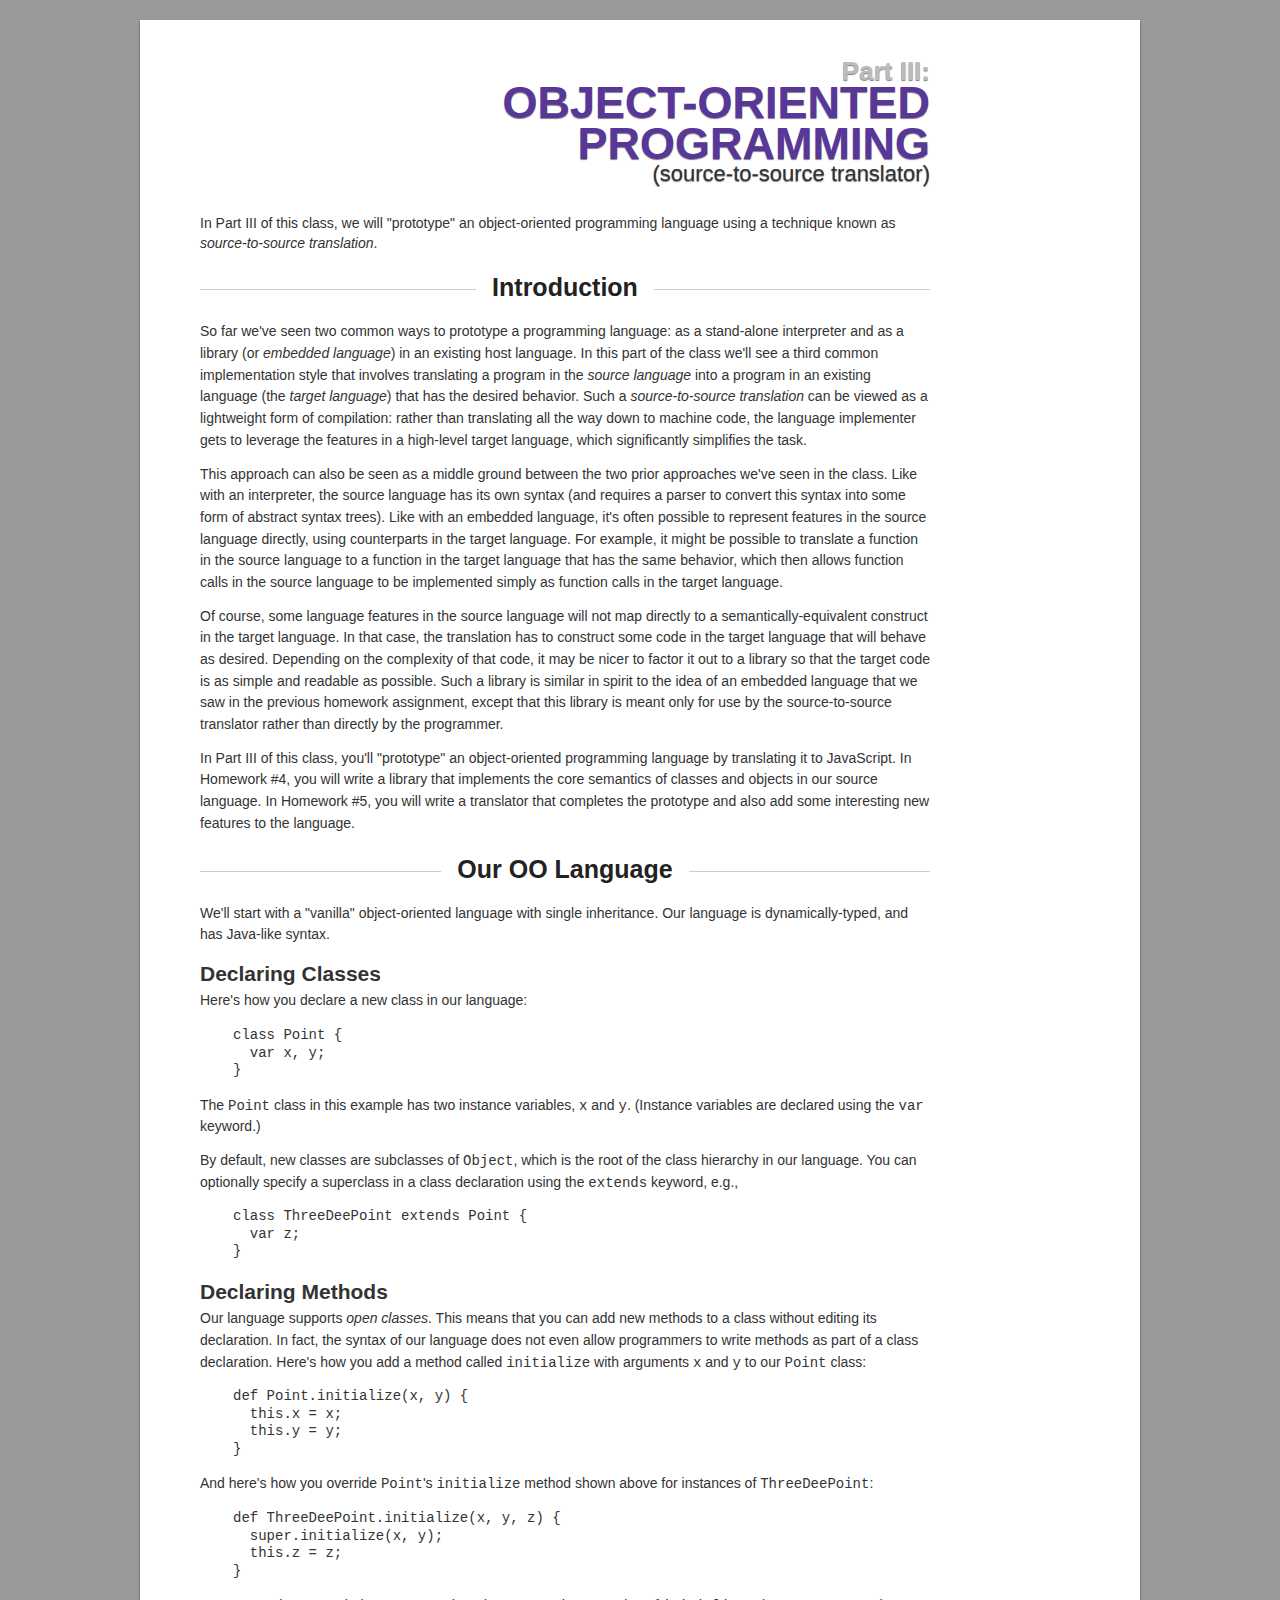
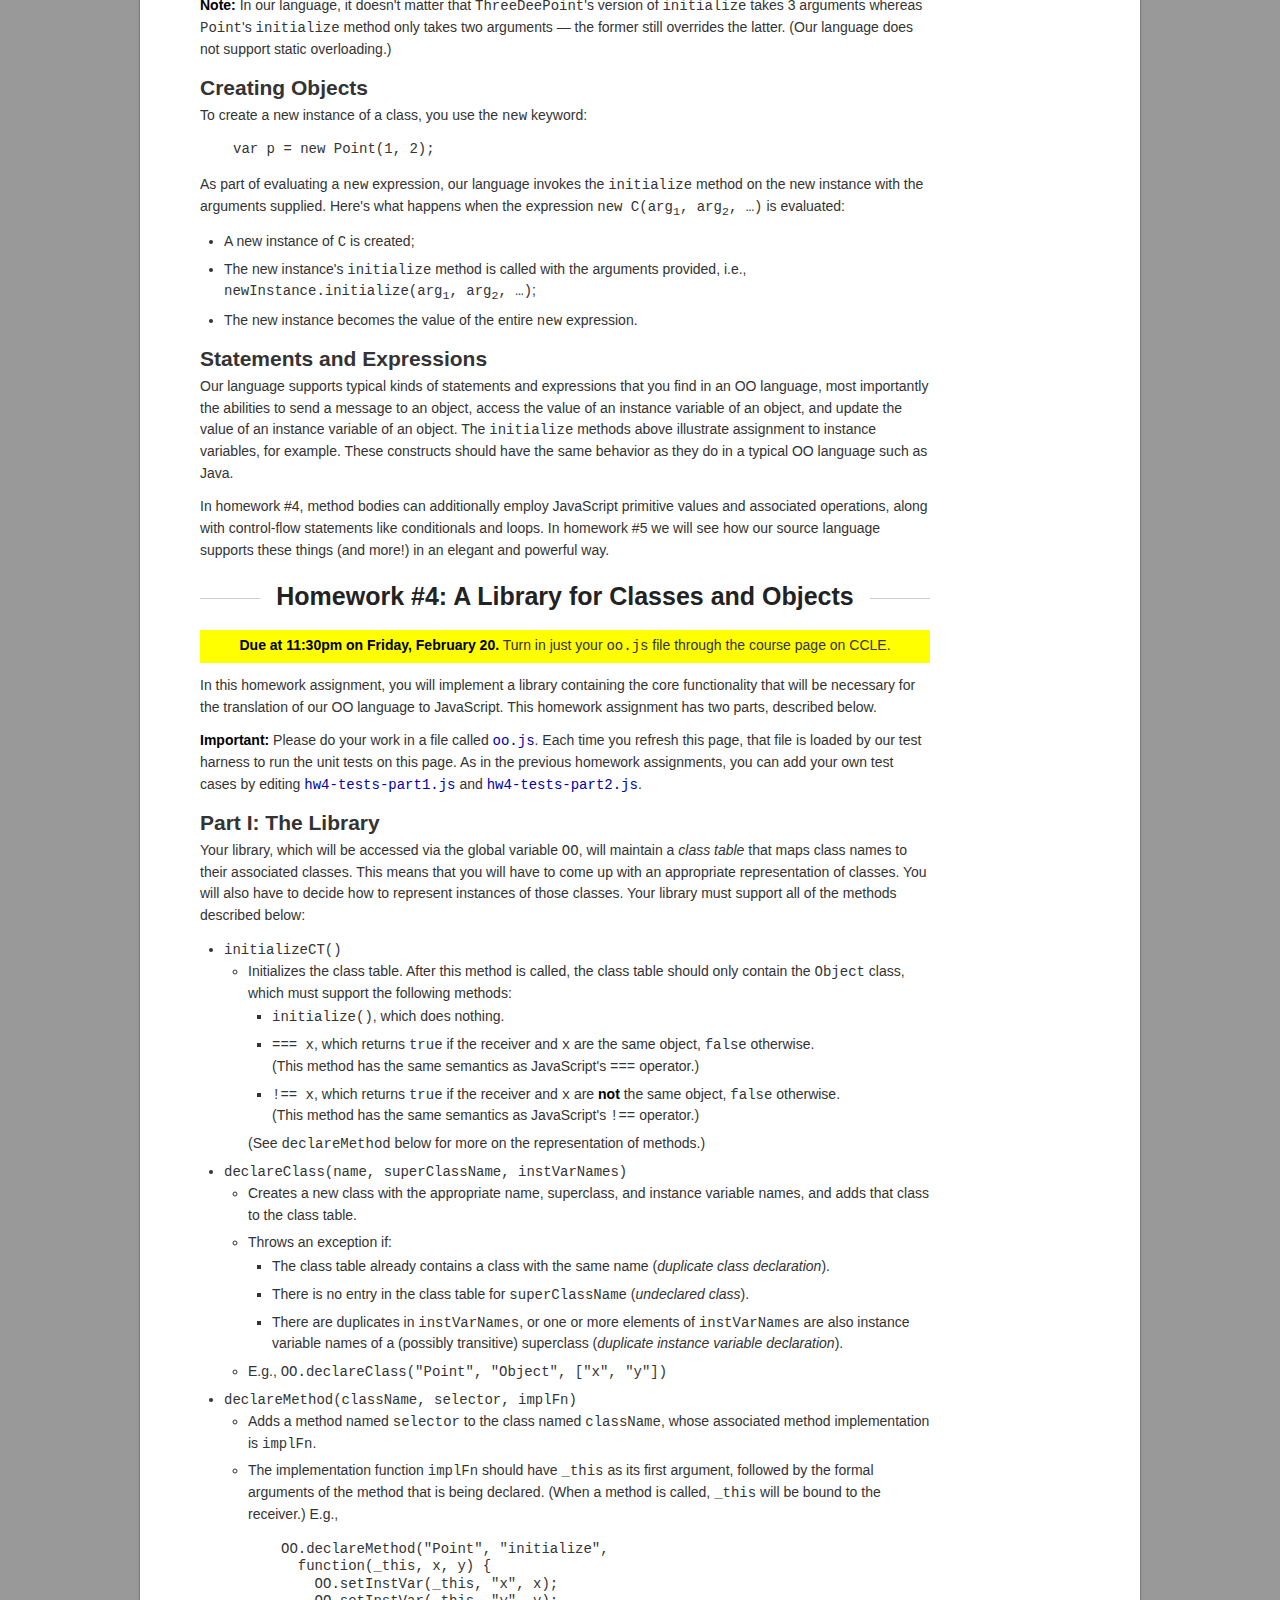
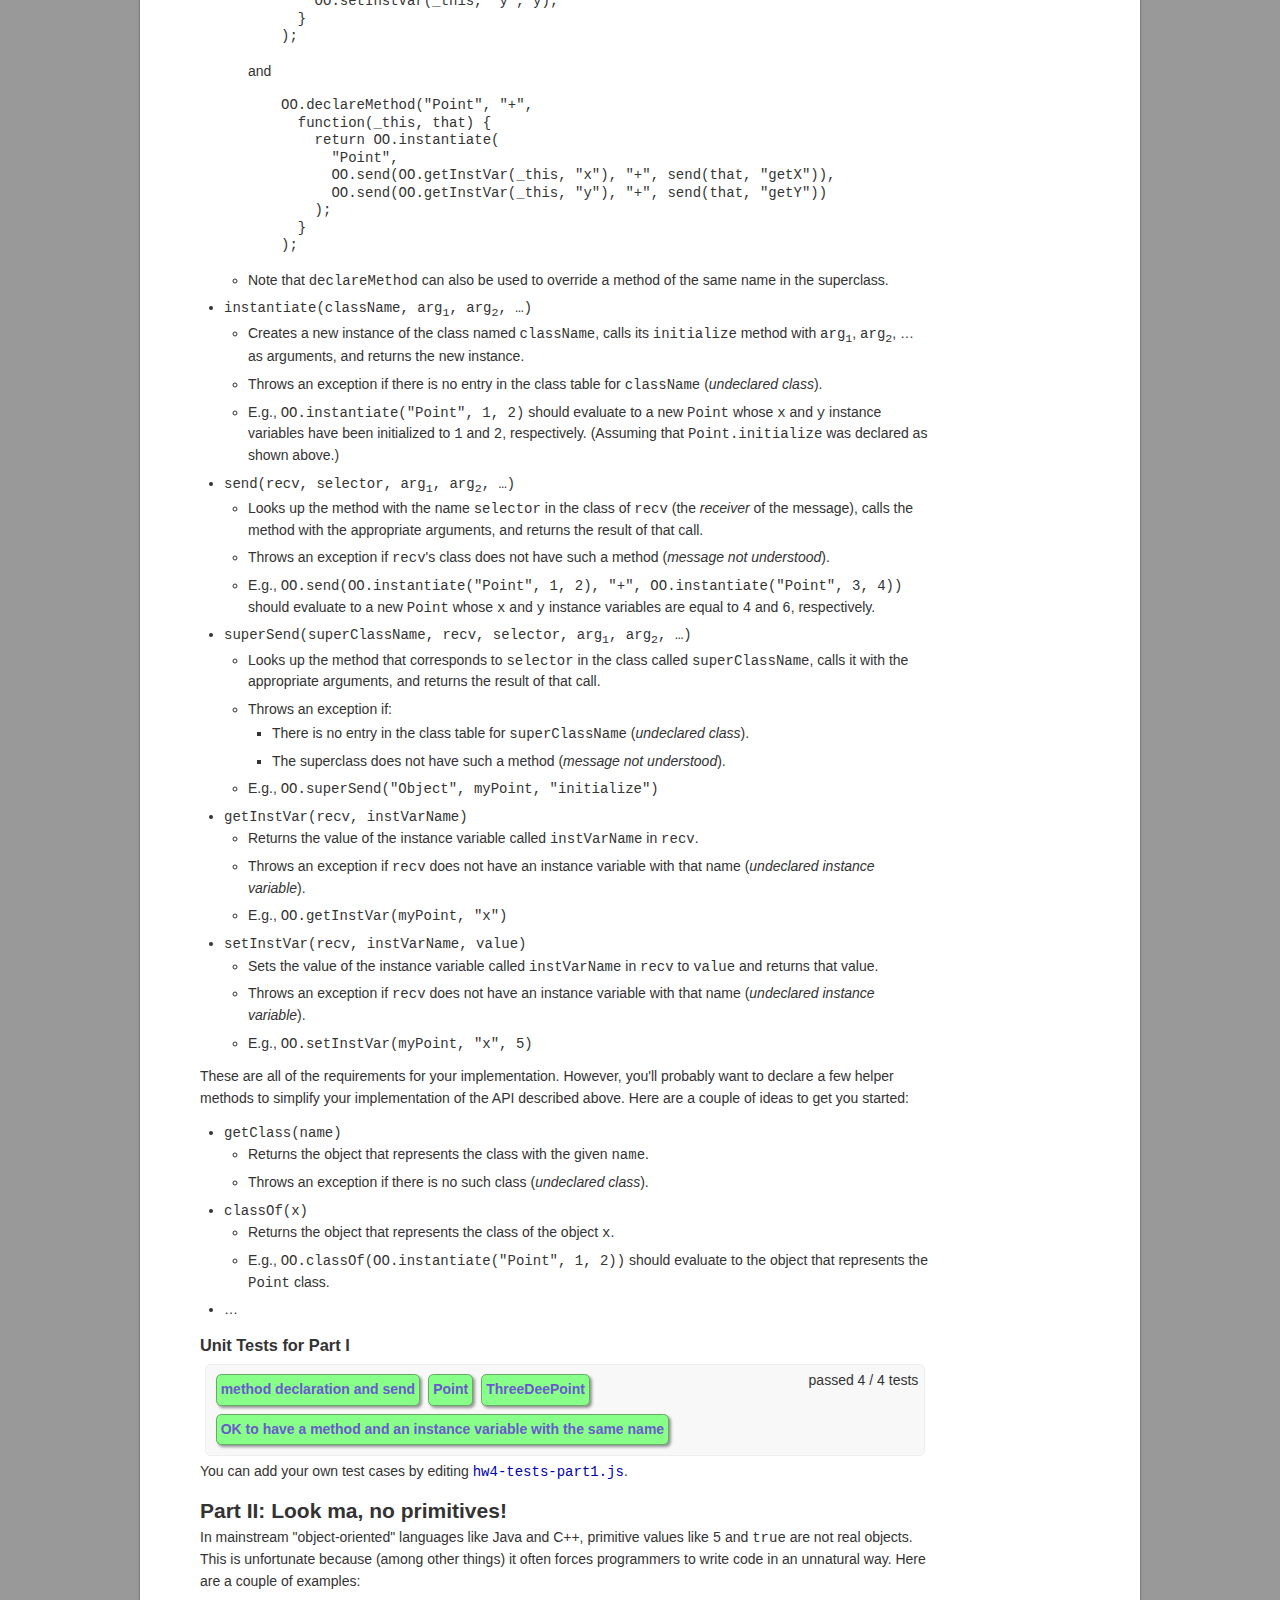
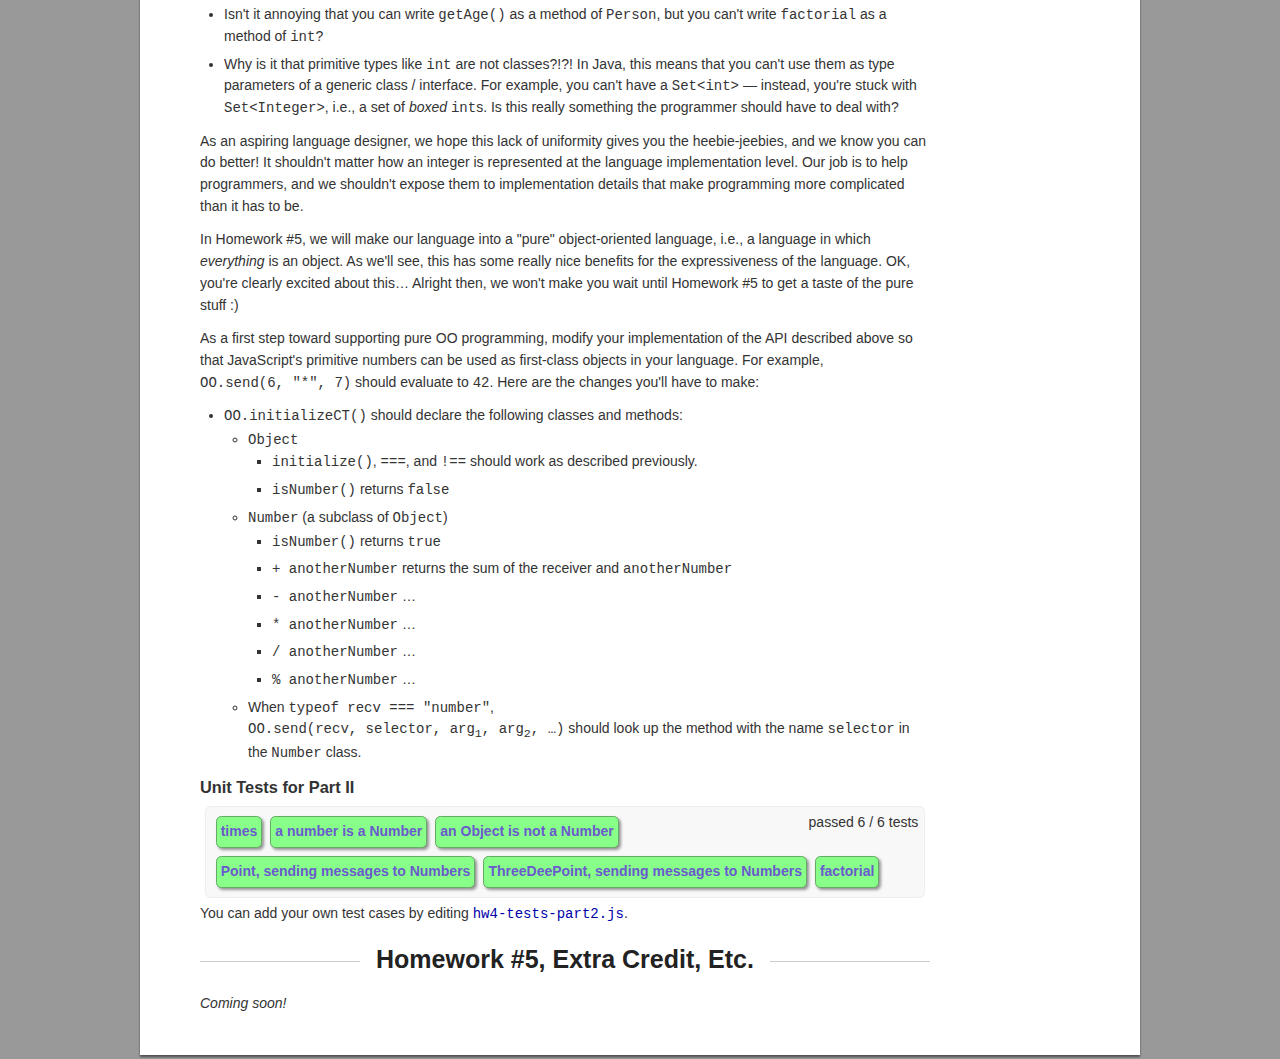
==== oo/index.html @ 53b5dbf7 "hw4" ====
<html>
  <head>
    <link rel="stylesheet" href="resources/codemirror.css"></link>
    <link rel="stylesheet" href="resources/common.css"></link>
    <link rel="stylesheet" href="resources/tests.css"></link>

    <script src="resources/helpers.js"></script>
    <script src="test-harness.js"></script>
  </head>
  <body>
    <everything>
      <header>
        <part>Part III:</part>
        <descr>Object-Oriented Programming</descr>
        <detail>(source-to-source translator)</detail>
      </header>
      <abstract>
        In Part III of this class, we will "prototype" an object-oriented programming language using
        a technique known as <i>source-to-source translation</i>.
      </abstract>
      <section>
        <sectionHeader>
          <span>Introduction</span>
        </sectionHeader>
        <p>
          So far we've seen two common ways to prototype a programming language: as a stand-alone interpreter and as a
          library (or <i>embedded language</i>) in an existing host language. In this part of the class we'll see a
          third common implementation style that involves translating a program in the <i>source language</i> into a
          program in an existing language (the <i>target language</i>) that has the desired behavior. Such a
          <i>source-to-source translation</i> can be viewed as a lightweight form of compilation: rather than
          translating all the way down to machine code, the language implementer gets to leverage the features in a
          high-level target language, which significantly simplifies the task.
        </p>
        <p>
          This approach can also be seen as a middle ground between the two prior approaches we've seen in the class.
          Like with an interpreter, the source language has its own syntax (and requires a parser to convert this
          syntax into some form of abstract syntax trees). Like with an embedded language, it's often possible to
          represent features in the source language directly, using counterparts in the target language. For example, it
          might be possible to translate a function in the source language to a function in the target language that
          has the same behavior, which then allows function calls in the source language to be implemented simply as
          function calls in the target language.
        </p>
        <p>
          Of course, some language features in the source language will not map directly to a semantically-equivalent
          construct in the target language. In that case, the translation has to construct some code in the target
          language that will behave as desired. Depending on the complexity of that code, it may be nicer to factor it
          out to a library so that the target code is as simple and readable as possible. Such a library is similar in
          spirit to the idea of an embedded language that we saw in the previous homework assignment, except that this
          library is meant only for use by the source-to-source translator rather than directly by the programmer.
        </p>
        <p>
          In Part III of this class, you'll "prototype" an object-oriented programming language by translating it to
          JavaScript. In Homework #4, you will write a library that implements the core semantics of classes and
          objects in our source language. In Homework #5, you will write a translator that completes the prototype and
          also add some interesting new features to the language.
        </p>
      </section>
      <section>
        <sectionHeader>
          <span>Our OO Language</span>
        </sectionHeader>
        <p>
          We'll start with a "vanilla" object-oriented language with single inheritance. Our language is
          dynamically-typed, and has Java-like syntax.
        </p>
        <h2>Declaring Classes</h2>
        <p>
          Here's how you declare a new class in our language:
	  <codeBlock>class Point {
  var x, y;
}</codeBlock>
          The <code>Point</code> class in this example has two instance variables, <code>x</code> and <code>y</code>.
          (Instance variables are declared using the <code>var</code> keyword.)
        </p>
        <p>
          By default, new classes are subclasses of <code>Object</code>, which is the root of the class hierarchy in
          our language. You can optionally specify a superclass in a class declaration using  the <code>extends</code>
          keyword, e.g.,<codeBlock>class ThreeDeePoint extends Point {
  var z;
}</codeBlock>
        </p>
        <h2>Declaring Methods</h2>
        <p>
          Our language supports <i>open classes</i>. This means that you can add new methods to a class without
          editing its declaration. In fact, the syntax of our language does not even allow programmers to write methods
          as part of a class declaration. Here's how you add a method called <code>initialize</code> with arguments
          <code>x</code> and <code>y</code> to our <code>Point</code> class:<codeBlock>def Point.initialize(x, y) {
  this.x = x;
  this.y = y;
}</codeBlock>
          And here's how you override <code>Point</code>'s <code>initialize</code> method shown above for instances
          of <code>ThreeDeePoint</code>:<codeBlock>def ThreeDeePoint.initialize(x, y, z) {
  super.initialize(x, y);
  this.z = z;
}
</codeBlock>
          <b>Note:</b> In our language, it doesn't matter that <code>ThreeDeePoint</code>'s version of
          <code>initialize</code> takes 3 arguments whereas <code>Point</code>'s <code>initialize</code> method only
          takes two arguments &mdash; the former still overrides the latter. (Our language does not support static
          overloading.)
        </p>
        <h2>Creating Objects</h2>
        <p>
          To create a new instance of a class, you use the <code>new</code> keyword:
          <codeBlock>var p = new Point(1, 2);</codeBlock>
          As part of evaluating a <code>new</code> expression, our language invokes the <code>initialize</code> method
          on the new instance with the arguments supplied. Here's what happens when the expression
          <code>new C(arg<sub>1</sub>, arg<sub>2</sub>, &hellip;)</code> is evaluated:
          <ul>
            <li>A new instance of <code>C</code> is created;</li>
            <li>The new instance's <code>initialize</code> method is called with the arguments provided, i.e.,
              <code>newInstance.initialize(arg<sub>1</sub>, arg<sub>2</sub>, &hellip;)</code>;</li>
            <li>The new instance becomes the value of the entire <code>new</code> expression.</li>
          </ul>
        </p>
        <h2>Statements and Expressions</h2>
        <p>
          Our language supports typical kinds of statements and expressions that you find in an OO language, most
          importantly the abilities to send a message to an object, access the value of an instance variable of an
          object, and update the value of an instance variable of an object. The <code>initialize</code> methods above
          illustrate assignment to instance variables, for example. These constructs should have the same behavior as
          they do in a typical OO language such as Java.
        </p>
        <p>
          In homework #4, method bodies can additionally employ JavaScript primitive values and associated
          operations, along with control-flow statements like conditionals and loops. In homework #5
          we will see how our source language supports these things (and more!) in an elegant and powerful way.
        </p>
      </section>
      <section>
        <sectionHeader>
          <span>Homework #4: A Library for Classes and Objects</span>
        </sectionHeader>
        <p>
          <due>
            <b>Due at 11:30pm on Friday, February 20.</b>
            Turn in just your <tt>oo.js</tt> file through the course page on CCLE.
          </due>
        </p>
        <p>
          In this homework assignment, you will implement a library containing the core functionality that will be
          necessary for the translation of our OO language to JavaScript.  This homework assignment has two parts,
          described below.
        </p>
        <p>
          <b>Important:</b> Please do your work in a file called <a href="oo.js"><code>oo.js</code></a>. Each time you
          refresh this page, that file is loaded by our test harness to run the unit tests on this page. As in the
          previous homework assignments, you can add your own test cases by editing
          <a href="hw4-tests-part1.js"><code>hw4-tests-part1.js</code></a> and
          <a href="hw4-tests-part2.js"><code>hw4-tests-part2.js</code></a>.
        </p>
        <h2>Part I: The Library</h2>
        <p>
          Your library, which will be accessed via the global variable <code>OO</code>, will maintain a
          <i>class table</i> that maps class names to their associated classes. This means that you will have to come
          up with an appropriate representation of classes. You will also have to decide how to represent
          instances of those classes. Your library must support all of the methods described below:
          <ul>
            <li>
              <code>initializeCT()</code>
              <ul>
                <li>Initializes the class table. After this method is called, the class table should only contain the
                  <code>Object</code> class, which must support the following methods:
                  <ul>
                    <li><code>initialize()</code>, which does nothing.
                    <li><code>=== x</code>, which returns <code>true</code> if the receiver and <code>x</code> are
                      the same object, <code>false</code> otherwise.<br>
                      (This method has the same semantics as JavaScript's <code>===</code> operator.)</li>
                    <li><code>!== x</code>, which returns <code>true</code> if the receiver and <code>x</code> are
                      <b>not</b> the same object, <code>false</code> otherwise.<br>
                      (This method has the same semantics as JavaScript's <code>!==</code> operator.)</li>
                  </ul>
                  (See <code>declareMethod</code> below for more on the representation of methods.)</li>
              </ul>
            </li>
            <li>
              <code>declareClass(name, superClassName, instVarNames)</code>
              <ul>
                <li>Creates a new class with the appropriate name, superclass, and instance variable names, and adds
                  that class to the class table.
                <li>Throws an exception if:
                  <ul>
                    <li>The class table already contains a class with the same name
                      (<i>duplicate class declaration</i>).</li>
                    <li>There is no entry in the class table for <code>superClassName</code>
                      (<i>undeclared class</i>).</li>
                    <li>There are duplicates in <code>instVarNames</code>, or one or more elements of
                      <code>instVarNames</code> are also instance variable names of a (possibly transitive) superclass
                      (<i>duplicate instance variable declaration</i>).</li>
                  </ul>
                </li>
                <li>E.g., <code>OO.declareClass("Point", "Object", ["x", "y"])</code></li>
              </ul>
            </li>
            <li>
              <code>declareMethod(className, selector, implFn)</code>
              <ul>
                <li>Adds a method named <code>selector</code> to the class named <code>className</code>, whose
                  associated method implementation is <code>implFn</code>.</li>
                <li>The implementation function <code>implFn</code> should have <code>_this</code> as its first
                  argument, followed by the formal arguments of the method that is being declared. (When a method
                  is called, <code>_this</code> will be bound to the receiver.) E.g.,
                  <codeBlock>OO.declareMethod("Point", "initialize",
  function(_this, x, y) {
    OO.setInstVar(_this, "x", x);
    OO.setInstVar(_this, "y", y);
  }
);</codeBlock>
and <codeBlock>OO.declareMethod("Point", "+",
  function(_this, that) {
    return OO.instantiate(
      "Point",
      OO.send(OO.getInstVar(_this, "x"), "+", send(that, "getX")),
      OO.send(OO.getInstVar(_this, "y"), "+", send(that, "getY"))
    );
  }
);</codeBlock></li>
                <li>Note that <code>declareMethod</code> can also be used to override a method of the same
                  name in the superclass.</li>
              </ul>
            </li>
            <li>
              <code>instantiate(className, arg<sub>1</sub>, arg<sub>2</sub>, &hellip;)</code>
              <ul>
                <li>Creates a new instance of the class named <code>className</code>, calls its <code>initialize</code>
                   method with <code>arg<sub>1</sub></code>, <code>arg<sub>2</sub></code>, &hellip; as arguments, and
                   returns the new instance.</li>
                <li>Throws an exception if there is no entry in the class table for <code>className</code>
                  (<i>undeclared class</i>).</li>
                <li>E.g., <code>OO.instantiate("Point", 1, 2)</code> should evaluate to a new <code>Point</code> whose
                  <code>x</code> and <code>y</code> instance variables have been initialized to <code>1</code> and
                  <code>2</code>, respectively. (Assuming that <code>Point.initialize</code> was declared as shown
                  above.)</li>
              </ul>
            </li>
            <li>
              <code>send(recv, selector, arg<sub>1</sub>, arg<sub>2</sub>, &hellip;)</code>
              <ul>
                <li>Looks up the method with the name <code>selector</code> in the class of <code>recv</code> (the
                  <i>receiver</i> of the message), calls the method with the appropriate arguments, and returns the
                  result of that call.</li>
                <li>Throws an exception if <code>recv</code>'s class does not have such a method
                  (<i>message not understood</i>).</li>
                <li>E.g., <code>OO.send(OO.instantiate("Point", 1, 2), "+", OO.instantiate("Point", 3, 4))</code> should
                  evaluate to a new <code>Point</code> whose <code>x</code> and <code>y</code> instance variables are
                  equal to <code>4</code> and <code>6</code>, respectively.</li>
              </ul>
            </li>
            <li>
              <code>superSend(superClassName, recv, selector, arg<sub>1</sub>, arg<sub>2</sub>, &hellip;)</code>
              <ul>
                <li>Looks up the method that corresponds to <code>selector</code> in the class called
                  <code>superClassName</code>, calls it with the appropriate arguments, and returns the result of that
                  call.</li>
                <li>Throws an exception if:
                  <ul>
                    <li>There is no entry in the class table for <code>superClassName</code>
                      (<i>undeclared class</i>).</li>
                    <li>The superclass does not have such a method (<i>message not understood</i>).</li>
                  </ul></li>
                <li>E.g., <code>OO.superSend("Object", myPoint, "initialize")</code></li>
              </ul>
            </li>
            <li>
              <code>getInstVar(recv, instVarName)</code>
              <ul>
                <li>Returns the value of the instance variable called <code>instVarName</code> in
                  <code>recv</code>.</li>
                <li>Throws an exception if <code>recv</code> does not have an instance variable with that name
                  (<i>undeclared instance variable</i>).</li>
                <li>E.g., <code>OO.getInstVar(myPoint, "x")</code>
              </ul>
            </li>
            <li>
              <code>setInstVar(recv, instVarName, value)</code>
              <ul>
                <li>Sets the value of the instance variable called <code>instVarName</code> in <code>recv</code> to
                  <code>value</code> and returns that value.</li>
                <li>Throws an exception if <code>recv</code> does not have an instance variable with that name
                  (<i>undeclared instance variable</i>).</li>
                <li>E.g., <code>OO.setInstVar(myPoint, "x", 5)</code></li>
              </ul>
            </li>
          </ul>
        </p>
        <p>
          These are all of the requirements for your implementation. However, you'll probably want to declare a few
          helper methods to simplify your implementation of the API described above. Here are a couple of ideas to get
          you started:
          <ul>
            <li>
              <code>getClass(name)</code>
              <ul>
                <li>Returns the object that represents the class with the given <code>name</code>.</li>
                <li>Throws an exception if there is no such class (<i>undeclared class</i>).</li>
              </ul>
            </li>
            <li>
              <code>classOf(x)</code>
              <ul>
                <li>Returns the object that represents the class of the object <code>x</code>.</li>
                <li>E.g., <code>OO.classOf(OO.instantiate("Point", 1, 2))</code> should evaluate to the object that
                  represents the <code>Point</code> class.</li>
              </ul>
            </li>
            <li>&hellip;</li>
          </ul>
        </p>
        <h3>Unit Tests for Part I</h3>
        <script src="oo.js"></script>
        <script src="hw4-tests-part1.js"></script>
        <p>
          You can add your own test cases by editing <a href="hw4-tests-part1.js"><code>hw4-tests-part1.js</code></a>.
        </p>
        <h2>Part II: Look ma, no primitives!</h2>
        <p>
          In mainstream "object-oriented" languages like Java and C++, primitive values like <code>5</code> and
          <code>true</code> are not real objects. This is unfortunate because (among other things) it often forces
          programmers to write code in an unnatural way. Here are a couple of examples:
          <ul>
            <li>Isn't it annoying that you can write <code>getAge()</code> as a method of <code>Person</code>, but you
              can't write <code>factorial</code> as a method of <code>int</code>?</li>
            <li>Why is it that primitive types like <code>int</code> are not classes?!?! In Java,
              this means that you can't use them as type parameters of a generic class / interface. For example, you
              can't have a <code>Set&lt;int&gt;</code> &mdash; instead, you're stuck with
              <code>Set&lt;Integer&gt;</code>, i.e., a set of <i>boxed</i> <code>int</code>s. Is this really something
              the programmer should have to deal with?</li>
          </ul>
        </p>
        <p>
          As an aspiring language designer, we hope this lack of uniformity gives you the heebie-jeebies, and we know
          you can do better! It shouldn't matter how an integer is represented at the language implementation level.
          Our job is to help programmers, and we shouldn't expose them to implementation details that make programming
          more complicated than it has to be.
        </p>
        <p>
          In Homework #5, we will make our language into a "pure" object-oriented language, i.e., a language in which
          <i>everything</i> is an object. As we'll see, this has some really nice benefits for the expressiveness of
          the language. OK, you're clearly excited about this&hellip; Alright then, we won't make you wait until
          Homework #5 to get a taste of the pure stuff :)
        </p>
        <p>
          As a first step toward supporting pure OO programming, modify your implementation of the API described above
          so that JavaScript's primitive numbers can be used as first-class objects in your language. For example,
          <code>OO.send(6, "*", 7)</code> should evaluate to <code>42</code>. Here are the changes you'll have to make:
          <ul>
            <li>
              <code>OO.initializeCT()</code> should declare the following classes and methods:
              <ul>
              <li>
                <code>Object</code>
                <ul>
                  <li><code>initialize()</code>, <code>===</code>, and <code>!==</code> should work as described
                    previously.</li>
                  <li><code>isNumber()</code> returns <code>false</code></li>
                </ul>
              </li>
              <li>
                <code>Number</code> (a subclass of <code>Object</code>)
                <ul>
                  <li><code>isNumber()</code> returns <code>true</code></li>
                  <li><code>+ anotherNumber</code> returns the sum of the receiver and <code>anotherNumber</code>
                  <li><code>- anotherNumber</code> &hellip;
                  <li><code>* anotherNumber</code> &hellip;
                  <li><code>/ anotherNumber</code> &hellip;
                  <li><code>% anotherNumber</code> &hellip;
                </ul>
              </li>
              <li>
                When <code>typeof recv === "number"</code>,<br>
                <code>OO.send(recv, selector, arg<sub>1</sub>, arg<sub>2</sub>, &hellip;)</code> should look up the
                method with the name <code>selector</code> in the <code>Number</code> class.
              </li>
            </ul>
          </ul>
        </p>
        <h3>Unit Tests for Part II</h3>
        <script src="hw4-tests-part2.js"></script>
        <p>
          You can add your own test cases by editing <a href="hw4-tests-part2.js"><code>hw4-tests-part2.js</code></a>.
        </p>
      </section>
      <section>
        <sectionHeader>
          <span>Homework #5, Extra Credit, Etc.</span>
        </sectionHeader>
        <p>
          <i>Coming soon!</i>
        </p>
      </section>
    </everything>
  </body>
</html>
---- oo/resources/codemirror.css ----
/* BASICS */

.CodeMirror {
  /* Set height, width, borders, and global font properties here */
  font-family: monospace;
  height: 300px;
}
.CodeMirror-scroll {
  /* Set scrolling behaviour here */
  overflow: auto;
}

/* PADDING */

.CodeMirror-lines {
  padding: 4px 0; /* Vertical padding around content */
}
.CodeMirror pre {
  padding: 0 4px; /* Horizontal padding of content */
}

.CodeMirror-scrollbar-filler, .CodeMirror-gutter-filler {
  background-color: white; /* The little square between H and V scrollbars */
}

/* GUTTER */

.CodeMirror-gutters {
  border-right: 1px solid #ddd;
  background-color: #f7f7f7;
  white-space: nowrap;
}
.CodeMirror-linenumbers {}
.CodeMirror-linenumber {
  padding: 0 3px 0 5px;
  min-width: 20px;
  text-align: right;
  color: #999;
  -moz-box-sizing: content-box;
  box-sizing: content-box;
}

.CodeMirror-guttermarker { color: black; }
.CodeMirror-guttermarker-subtle { color: #999; }

/* CURSOR */

.CodeMirror div.CodeMirror-cursor {
  border-left: 1px solid black;
}
/* Shown when moving in bi-directional text */
.CodeMirror div.CodeMirror-secondarycursor {
  border-left: 1px solid silver;
}
.CodeMirror.cm-keymap-fat-cursor div.CodeMirror-cursor {
  width: auto;
  border: 0;
  background: #7e7;
}
.CodeMirror.cm-keymap-fat-cursor div.CodeMirror-cursors {
  z-index: 1;
}

.cm-animate-fat-cursor {
  width: auto;
  border: 0;
  -webkit-animation: blink 1.06s steps(1) infinite;
  -moz-animation: blink 1.06s steps(1) infinite;
  animation: blink 1.06s steps(1) infinite;
}
@-moz-keyframes blink {
  0% { background: #7e7; }
  50% { background: none; }
  100% { background: #7e7; }
}
@-webkit-keyframes blink {
  0% { background: #7e7; }
  50% { background: none; }
  100% { background: #7e7; }
}
@keyframes blink {
  0% { background: #7e7; }
  50% { background: none; }
  100% { background: #7e7; }
}

/* Can style cursor different in overwrite (non-insert) mode */
div.CodeMirror-overwrite div.CodeMirror-cursor {}

.cm-tab { display: inline-block; }

.CodeMirror-ruler {
  border-left: 1px solid #ccc;
  position: absolute;
}

/* DEFAULT THEME */

.cm-s-default .cm-keyword {color: #708;}
.cm-s-default .cm-atom {color: #219;}
.cm-s-default .cm-number {color: #164;}
.cm-s-default .cm-def {color: #00f;}
.cm-s-default .cm-variable,
.cm-s-default .cm-punctuation,
.cm-s-default .cm-property,
.cm-s-default .cm-operator {}
.cm-s-default .cm-variable-2 {color: #05a;}
.cm-s-default .cm-variable-3 {color: #085;}
.cm-s-default .cm-comment {color: #a50;}
.cm-s-default .cm-string {color: #a11;}
.cm-s-default .cm-string-2 {color: #f50;}
.cm-s-default .cm-meta {color: #555;}
.cm-s-default .cm-qualifier {color: #555;}
.cm-s-default .cm-builtin {color: #30a;}
.cm-s-default .cm-bracket {color: #997;}
.cm-s-default .cm-tag {color: #170;}
.cm-s-default .cm-attribute {color: #00c;}
.cm-s-default .cm-header {color: blue;}
.cm-s-default .cm-quote {color: #090;}
.cm-s-default .cm-hr {color: #999;}
.cm-s-default .cm-link {color: #00c;}

.cm-negative {color: #d44;}
.cm-positive {color: #292;}
.cm-header, .cm-strong {font-weight: bold;}
.cm-em {font-style: italic;}
.cm-link {text-decoration: underline;}

.cm-s-default .cm-error {color: #f00;}
.cm-invalidchar {color: #f00;}

/* Default styles for common addons */

div.CodeMirror span.CodeMirror-matchingbracket {color: #0f0;}
div.CodeMirror span.CodeMirror-nonmatchingbracket {color: #f22;}
.CodeMirror-matchingtag { background: rgba(255, 150, 0, .3); }
.CodeMirror-activeline-background {background: #e8f2ff;}

/* STOP */

/* The rest of this file contains styles related to the mechanics of
   the editor. You probably shouldn't touch them. */

.CodeMirror {
  line-height: 1;
  position: relative;
  overflow: hidden;
  background: white;
  color: black;
}

.CodeMirror-scroll {
  /* 30px is the magic margin used to hide the element's real scrollbars */
  /* See overflow: hidden in .CodeMirror */
  margin-bottom: -30px; margin-right: -30px;
  padding-bottom: 30px;
  height: 100%;
  outline: none; /* Prevent dragging from highlighting the element */
  position: relative;
  -moz-box-sizing: content-box;
  box-sizing: content-box;
}
.CodeMirror-sizer {
  position: relative;
  border-right: 30px solid transparent;
  -moz-box-sizing: content-box;
  box-sizing: content-box;
}

/* The fake, visible scrollbars. Used to force redraw during scrolling
   before actuall scrolling happens, thus preventing shaking and
   flickering artifacts. */
.CodeMirror-vscrollbar, .CodeMirror-hscrollbar, .CodeMirror-scrollbar-filler, .CodeMirror-gutter-filler {
  position: absolute;
  z-index: 6;
  display: none;
}
.CodeMirror-vscrollbar {
  right: 0; top: 0;
  overflow-x: hidden;
  overflow-y: scroll;
}
.CodeMirror-hscrollbar {
  bottom: 0; left: 0;
  overflow-y: hidden;
  overflow-x: scroll;
}
.CodeMirror-scrollbar-filler {
  right: 0; bottom: 0;
}
.CodeMirror-gutter-filler {
  left: 0; bottom: 0;
}

.CodeMirror-gutters {
  position: absolute; left: 0; top: 0;
  padding-bottom: 30px;
  z-index: 3;
}
.CodeMirror-gutter {
  white-space: normal;
  height: 100%;
  -moz-box-sizing: content-box;
  box-sizing: content-box;
  padding-bottom: 30px;
  margin-bottom: -32px;
  display: inline-block;
  /* Hack to make IE7 behave */
  *zoom:1;
  *display:inline;
}
.CodeMirror-gutter-elt {
  position: absolute;
  cursor: default;
  z-index: 4;
}

.CodeMirror-lines {
  cursor: text;
  min-height: 1px; /* prevents collapsing before first draw */
}
.CodeMirror pre {
  /* Reset some styles that the rest of the page might have set */
  -moz-border-radius: 0; -webkit-border-radius: 0; border-radius: 0;
  border-width: 0;
  background: transparent;
  font-family: inherit;
  font-size: inherit;
  margin: 0;
  white-space: pre;
  word-wrap: normal;
  line-height: inherit;
  color: inherit;
  z-index: 2;
  position: relative;
  overflow: visible;
}
.CodeMirror-wrap pre {
  word-wrap: break-word;
  white-space: pre-wrap;
  word-break: normal;
}

.CodeMirror-linebackground {
  position: absolute;
  left: 0; right: 0; top: 0; bottom: 0;
  z-index: 0;
}

.CodeMirror-linewidget {
  position: relative;
  z-index: 2;
  overflow: auto;
}

.CodeMirror-widget {}

.CodeMirror-wrap .CodeMirror-scroll {
  overflow-x: hidden;
}

.CodeMirror-measure {
  position: absolute;
  width: 100%;
  height: 0;
  overflow: hidden;
  visibility: hidden;
}
.CodeMirror-measure pre { position: static; }

.CodeMirror div.CodeMirror-cursor {
  position: absolute;
  border-right: none;
  width: 0;
}

div.CodeMirror-cursors {
  visibility: hidden;
  position: relative;
  z-index: 3;
}
.CodeMirror-focused div.CodeMirror-cursors {
  visibility: visible;
}

.CodeMirror-selected { background: #d9d9d9; }
.CodeMirror-focused .CodeMirror-selected { background: #d7d4f0; }
.CodeMirror-crosshair { cursor: crosshair; }

.cm-searching {
  background: #ffa;
  background: rgba(255, 255, 0, .4);
}

/* IE7 hack to prevent it from returning funny offsetTops on the spans */
.CodeMirror span { *vertical-align: text-bottom; }

/* Used to force a border model for a node */
.cm-force-border { padding-right: .1px; }

@media print {
  /* Hide the cursor when printing */
  .CodeMirror div.CodeMirror-cursors {
    visibility: hidden;
  }
}

/* Help users use markselection to safely style text background */
span.CodeMirror-selectedtext { background: none; }
---- oo/resources/common.css ----
* {
  margin: 0;
  padding: 0;
}

body {
  background: #999;
  font: normal 14px/1.55 "PT Sans", "Helvetica", "Arial", sans-serif;
  color: #333;
  width: 100%;
  text-align: left;
}

everything {
  display: block;
  padding-top: 20px;
  padding-bottom: 20px;
  margin-top: 20px;
  margin-bottom: 20px;
  margin-left: auto;
  margin-right: auto;
  width: 1000px;
  background: white;
  -moz-box-shadow: 0 2px 2px rgba(0,0,0,0.5);
  -webkit-box-shadow: 0 2px 2px rgba(0,0,0,0.5);
}

@media print {
  everything {
    padding: 0;
    margin: 0;
    -moz-box-shadow: none;
    -webkit-box-shadow: none;
  }
}

header {
  font: normal 14px/1.55 "PT Sans", "Helvetica", "Arial", sans-serif;
  width: 730px;
  padding-top: 20px;
  margin-left: 60px;
  margin-right: auto;
  text-align: right;
  text-shadow: 0 1px 1px rgba(0,0,0,0.5);
  line-height: 0.9;
}

header > part {
  display: block;
  font-size: 26px;
  font-weight: bold;
  color: #bcbcbc;
}

header > descr {
  font-size: 45px;
  font-weight: bold;
  text-transform: uppercase;
  color: #583799;
}

header > detail {
  display: block;
  _text-transform: lowercase;
  font-size: 22px;
}

section,
abstract {
  display: block;
  position: relative;
  margin-top: 20px;
  margin-bottom: 20px;
  margin-left: 60px;
  margin-right: auto;
}

abstract {
  margin-top: 30px;
  width: 730px;
  line-height: 1.4;
}

section {
  padding-top: 48px;
  width: 730px;
}

sectionHeader {
  text-align: center;
  position: absolute;
  width: inherit;
  height: 16px;
  top: 0px;
  border-bottom: 1px solid #ccc;
}

sectionHeader > span {
  font: bold 25px "PT Sans", "Helvetica", "Arial", sans-serif;
  color: #222;
  background-color: #fff;
  padding-left: 16px;
  padding-right: 16px;
}

p {
  margin-bottom: 12px;
}

ul, ol {
  margin-left: 24px;
}

sidebar {
  position: absolute;
  font: normal 12px/1.55 "PT Sans", "Helvetica", "Arial", sans-serif;
  width: 190px;
  left: 735px;
  color: #aaa;
}

sidebar b {
  color: #999;
}

sidebar code {
  font-size: 11px;
  color: #696969;
}

code, codeBlock {
  white-space: pre;
  font: normal 14px/1.25 "Lucida Console", Monaco, monospace;
  color: #343434;
}

a code {
  color: #00a;
}

codeBlock {
  display: block;
  padding: 0 8px;
  margin: 15px;
  margin-left: 25px;
}

a {
  text-decoration: none;
  color: #0000aa;
}

b {
  color: black;
}

li {
  margin-top: 2px;
  margin-bottom: 6px;
}

table.syntax {
  margin-left: auto;
  margin-right: auto;
  font-family: "Times Roman", serif;
  font-style: italic;
}

table.syntax tr > th,
table.syntax tr > td {
  padding-right: 8px;
  line-height: 1.5;
}

table.syntax tr > td {
  padding-bottom: 15px;
}

table.syntax tr > td:first-child {
  text-align: right;
}

text,
table.syntax th {
  font: normal 15px/1.55 "PT Sans", "Helvetica", "Arial", sans-serif;
  text-align: center;
}

table.syntax th {
  color: #888;
}

table.syntax set {
  font-style: normal;
}

multival {
  display: block;
  position: relative;
  padding-left: 5px;
  margin-left: 5px;
}

multival:before {
  content: '';
  position: absolute;
  left: -5px;
  top: 0;
  border: 1px solid #aaa;
  border-right: 0px;
  width: 3px;
  height: 100%;
}

due {
  display: block;
  text-align: center;
  padding: 4pt;
  background: yellow;
}
---- oo/resources/tests.css ----
testCases {
  display: block;
  background: #f8f8f8 !important;
  border-radius: 4pt;
  margin: 4pt;
  padding: 4pt;
  border: 1px solid #eee;
}

testStats {
  float: right;
}

testStats > numPasses::before {
  content: 'passed ';
}

testStats > numTests::before {
  content: ' / ';
}

testStats > numTests::after {
  content: ' tests';
}

testCase {
  display: inline-block;
  vertical-align: top;
  margin: 3pt;
  padding: 3pt;
  border-radius: 4pt;
  box-shadow: 2px 2px 3px 0px rgba(0, 0, 0, .4);
}

testCase {
  border: 1px solid #66AA66;
  background: #88FF88;
}

testCase.failed {
  border: 1px solid #66AA66;
  background: #FF8888;
}

testCase * {
  display: block;
}

testCase summary {
  color: slateblue;
  font-weight: bold;
  outline: none;
}

testCase.failed summary {
  color: #f8f800;
}

testCase.failed expected {
  display: block;
}

testCase expected {
  display: none;
}

testCase syntax,
testCase actual,
testCase exception,
testCase expected {
  font-family: Monaco, monospace;
  white-space: pre;
}

testCase syntax::after,
testCase ast::after {
  font-size: 12pt;
  vertical-align: top;
  content: '\2B07';
  display: block;
}

testCase ast {
  font-family: Monaco, monospace;
  white-space: pre;
}

testCase expected::before,
testCase exception::before {
  display: block;
  font: normal 13px/1.55 "PT Sans", "Helvetica", "Arial", sans-serif;
  font-weight: bold;
  vertical-align: top;
}

testCase expected::before {
  margin-top: 10pt;
  content: 'expected:';
}

testCase exception::before {
  content: 'exception:';
}
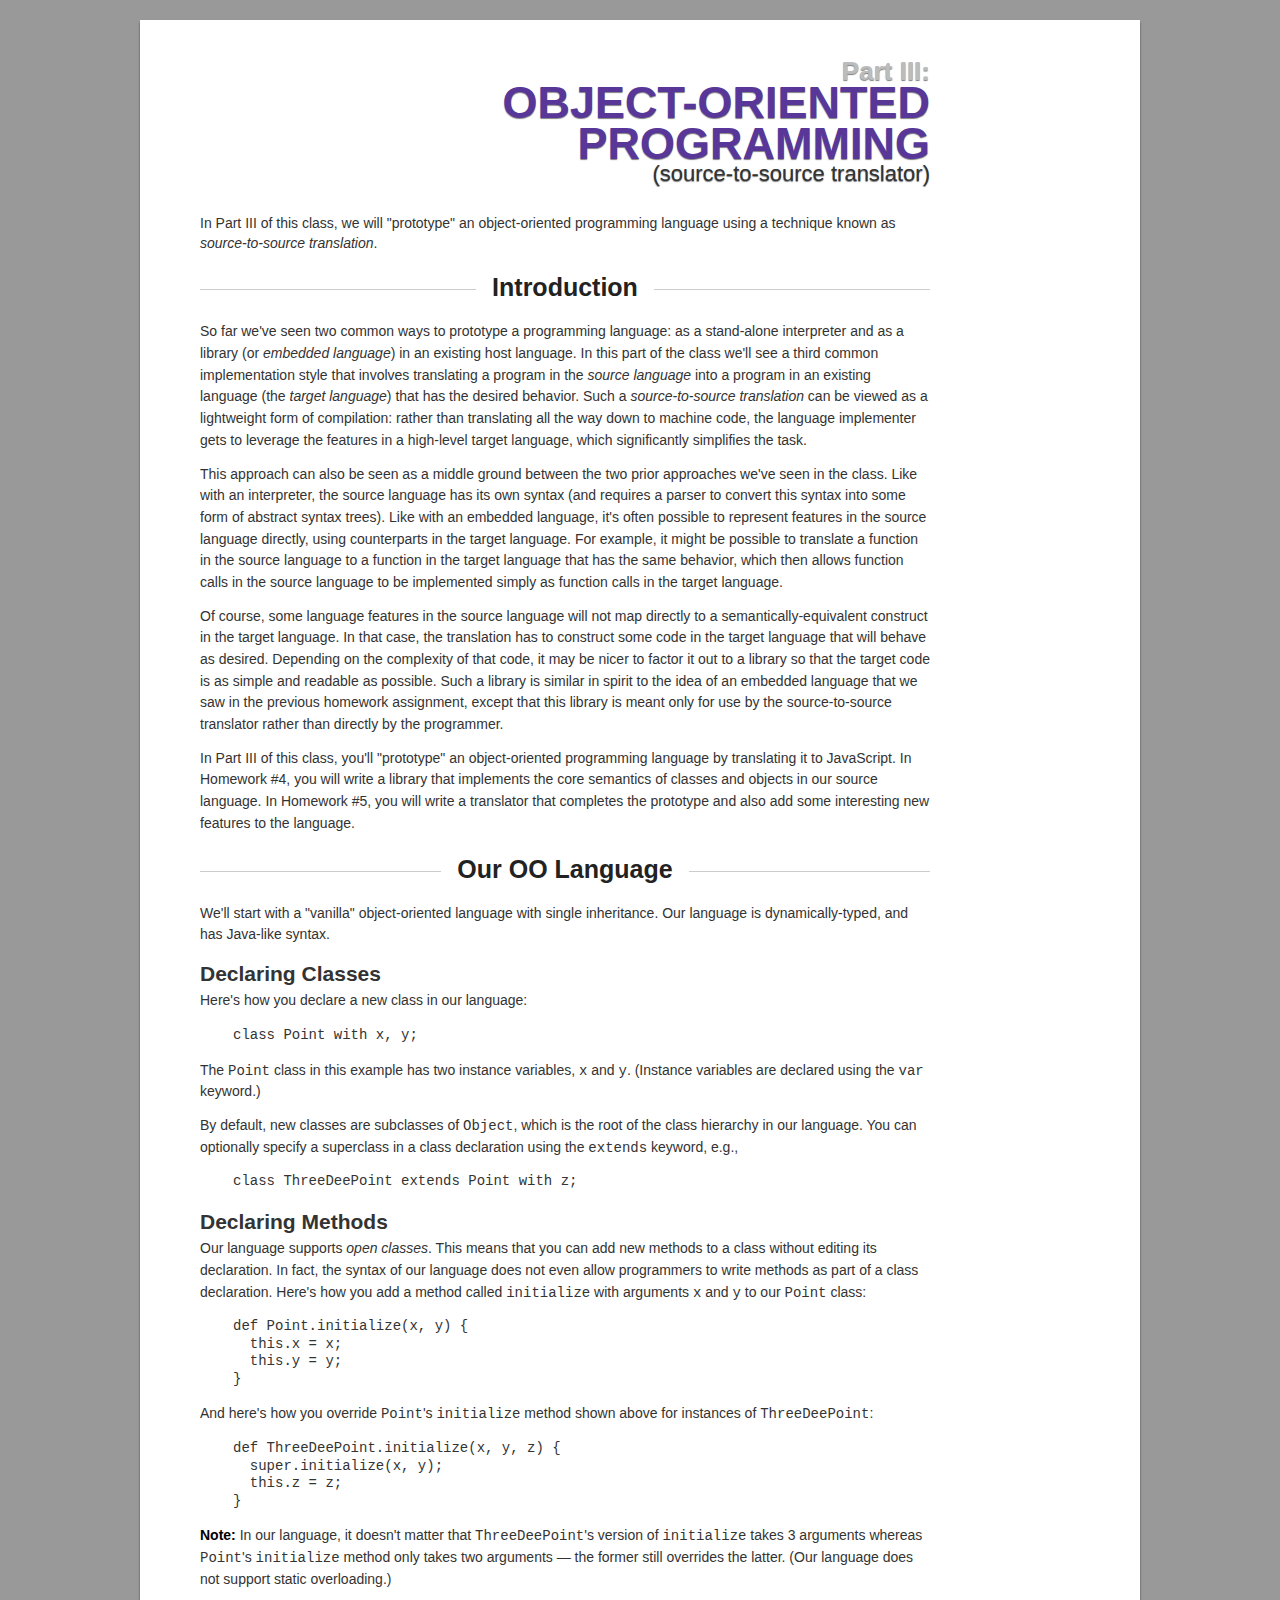
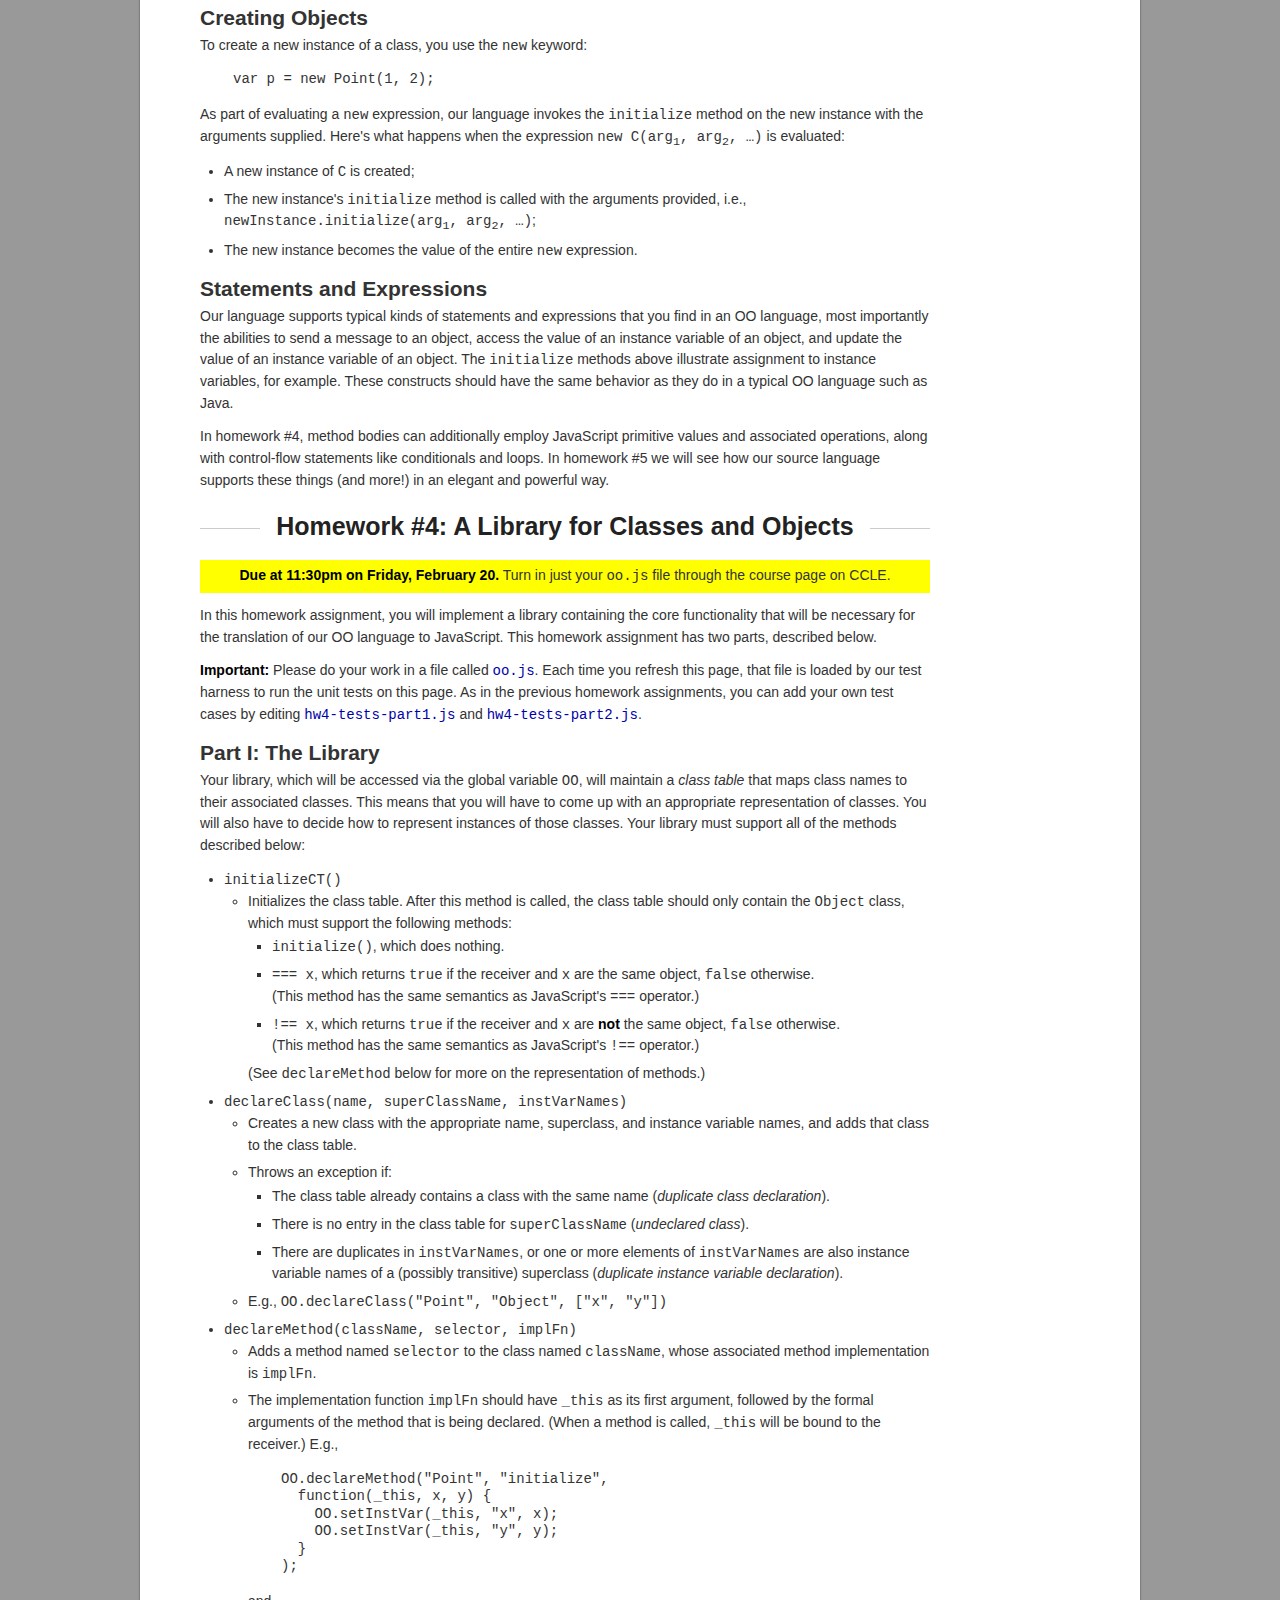
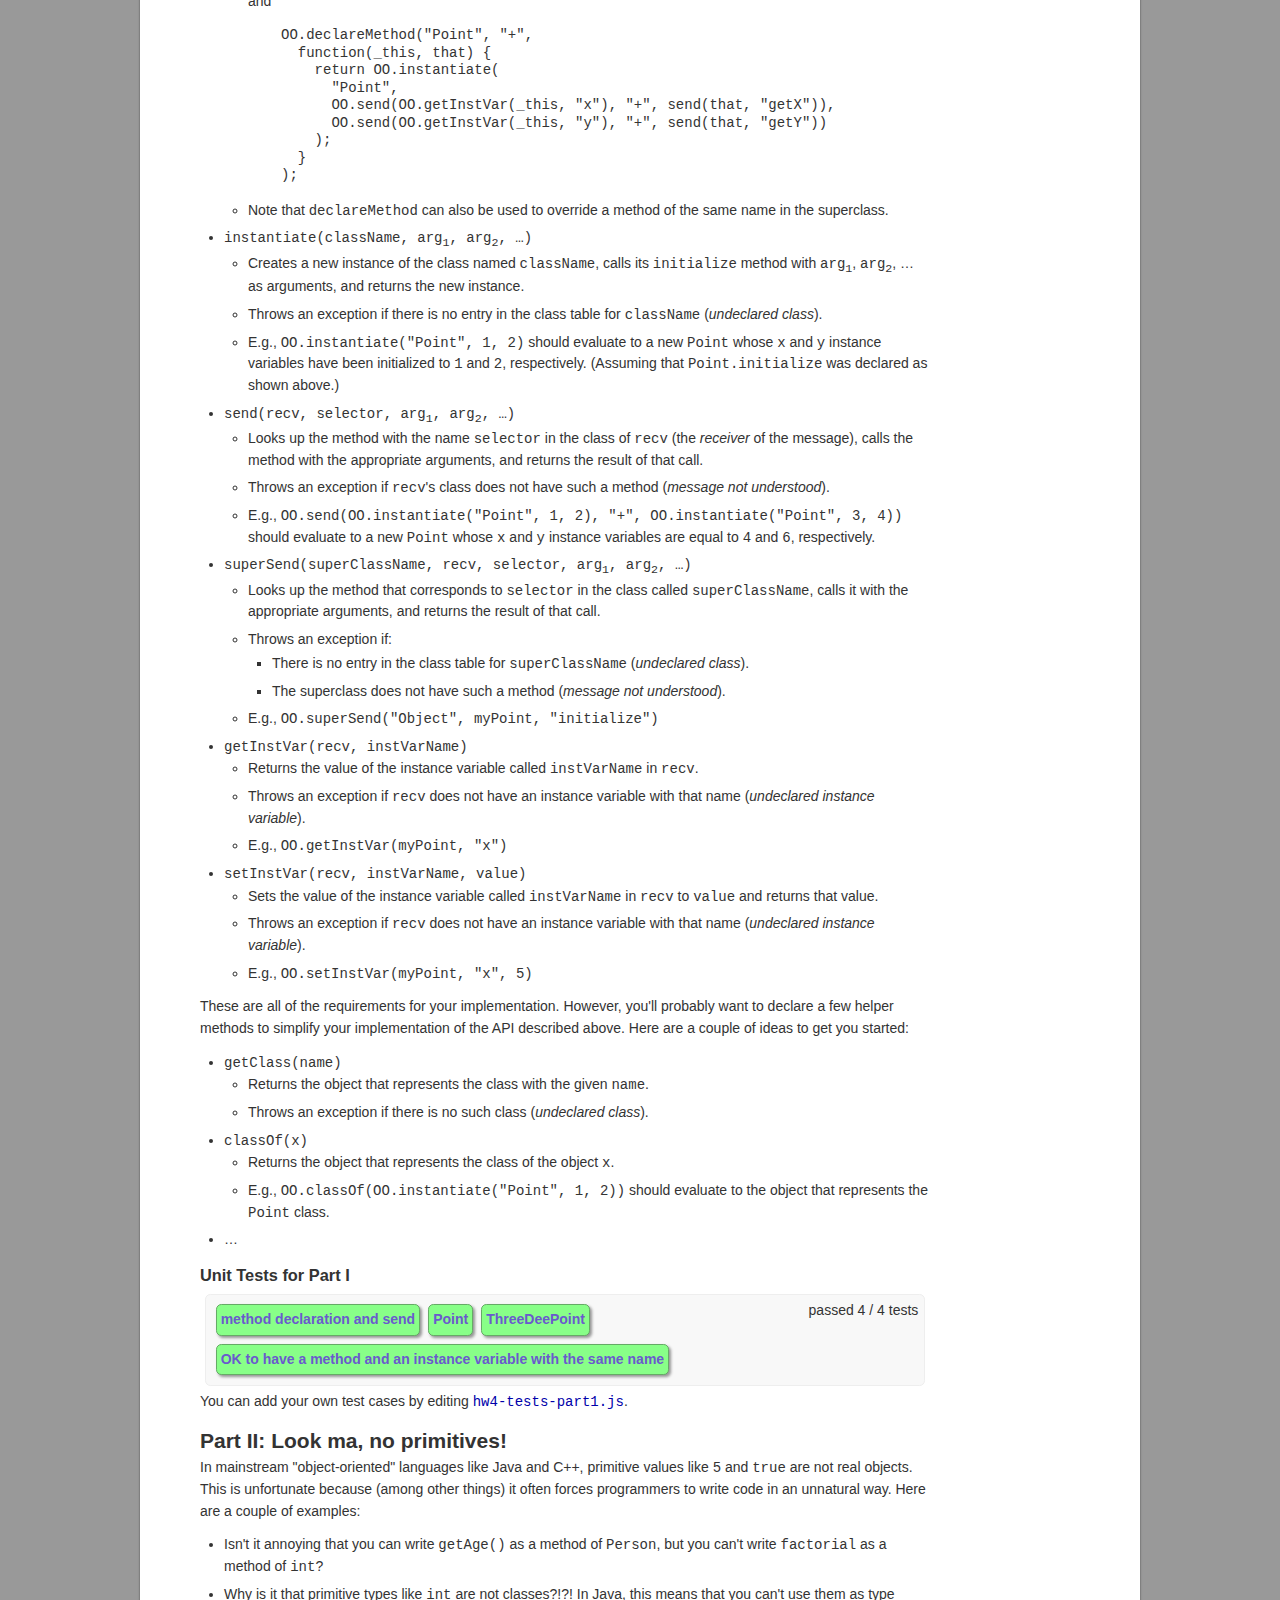
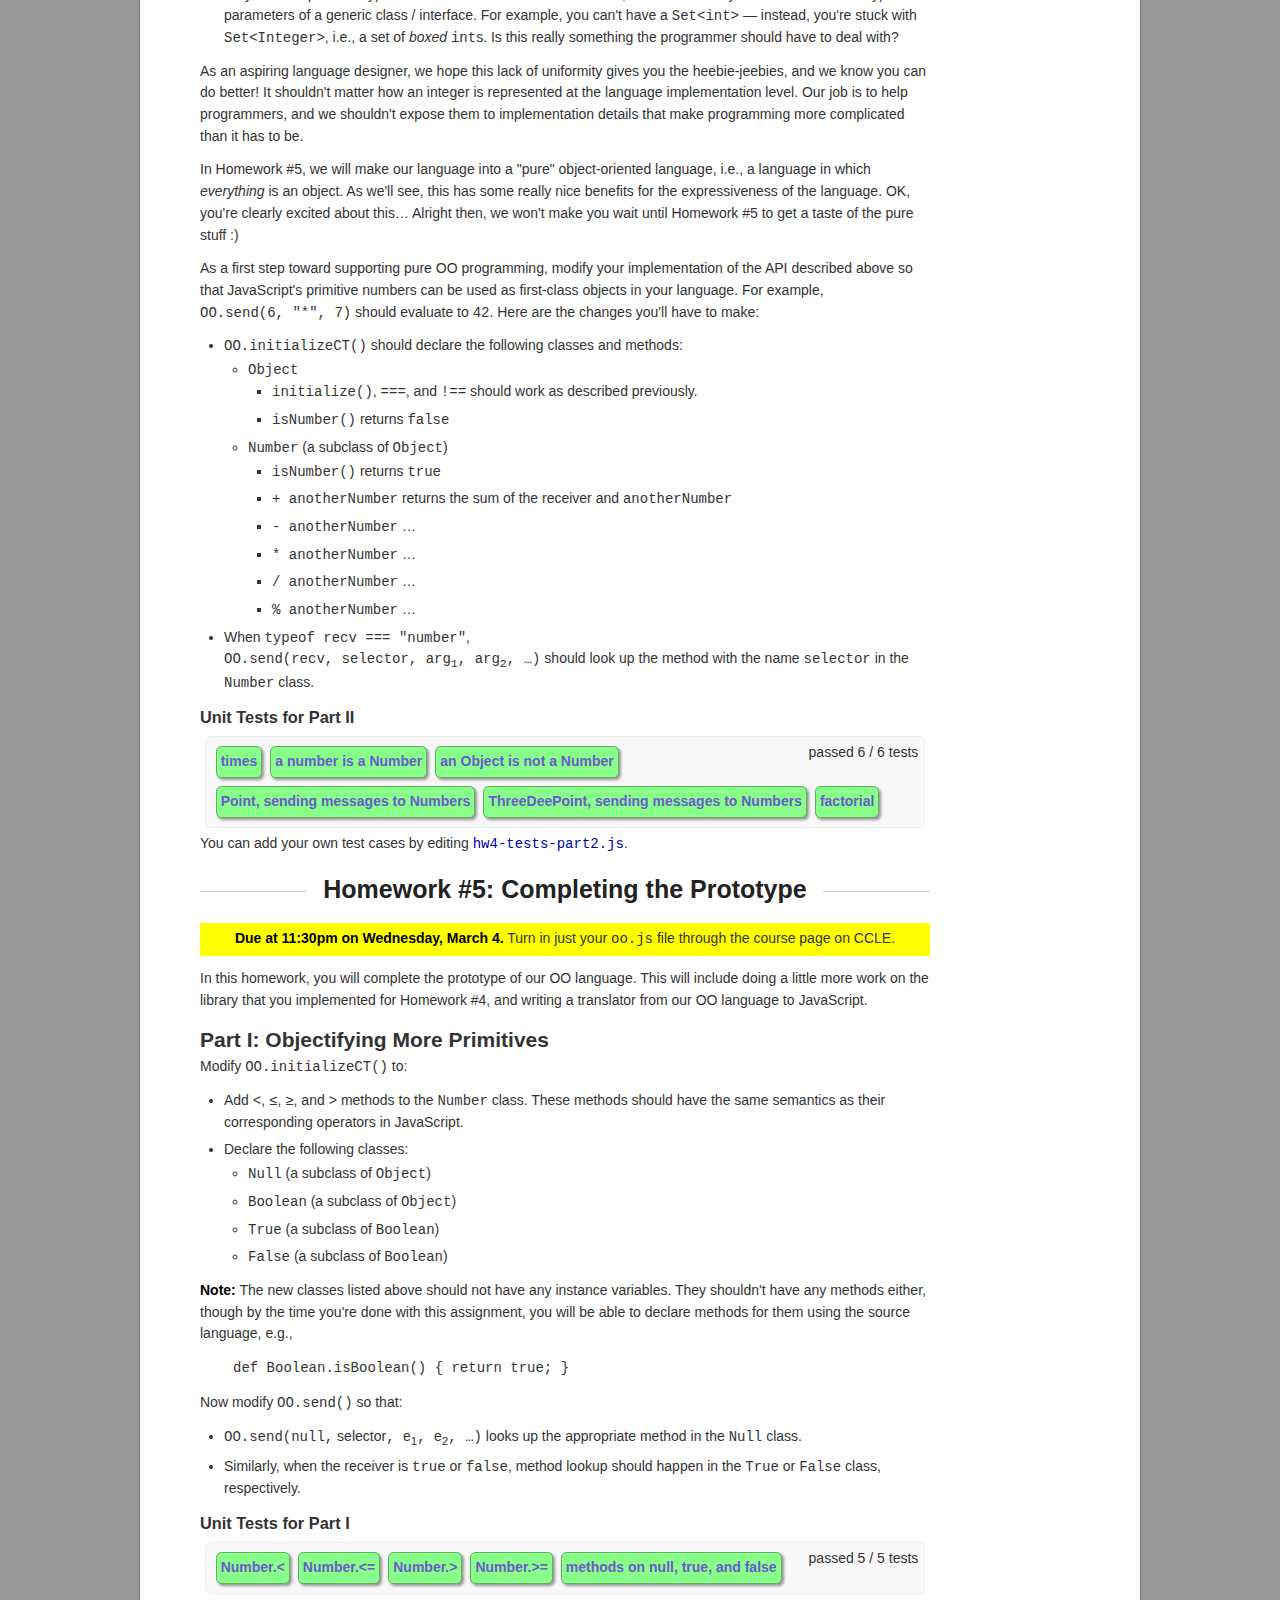
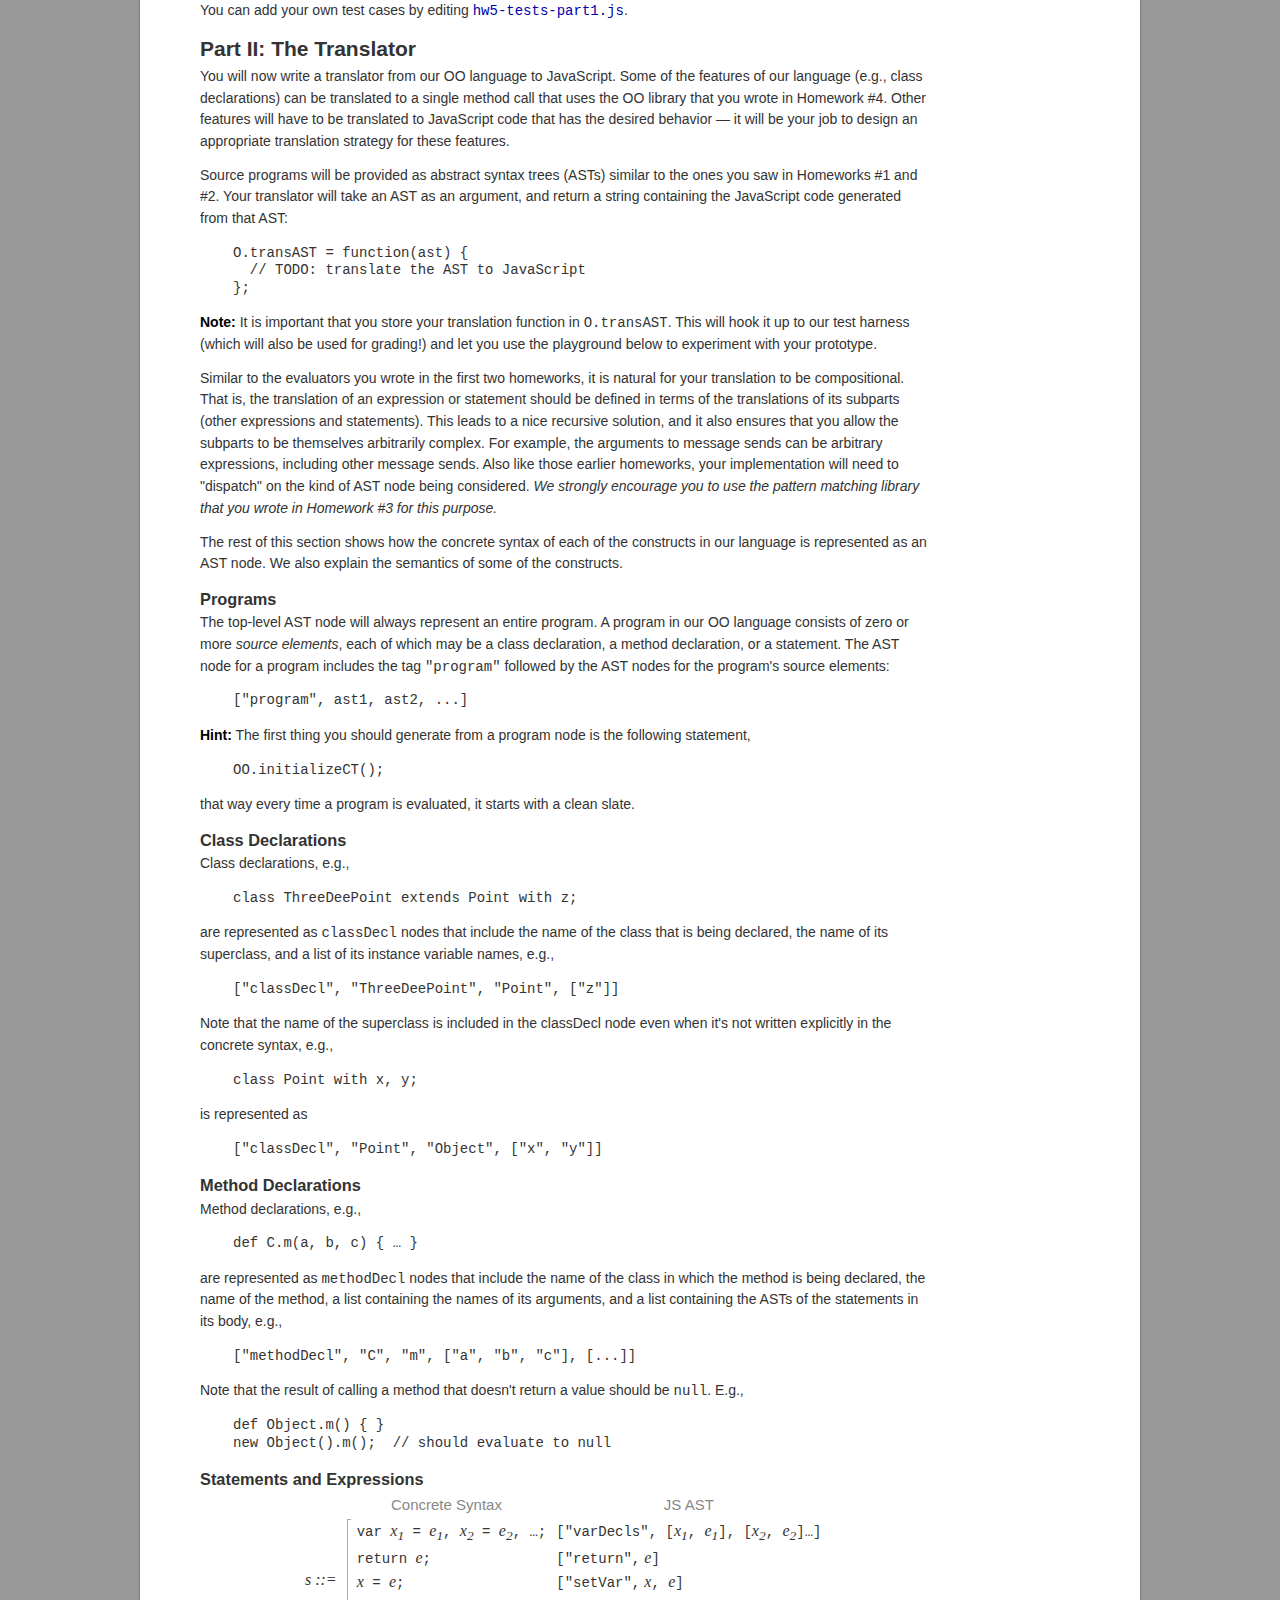
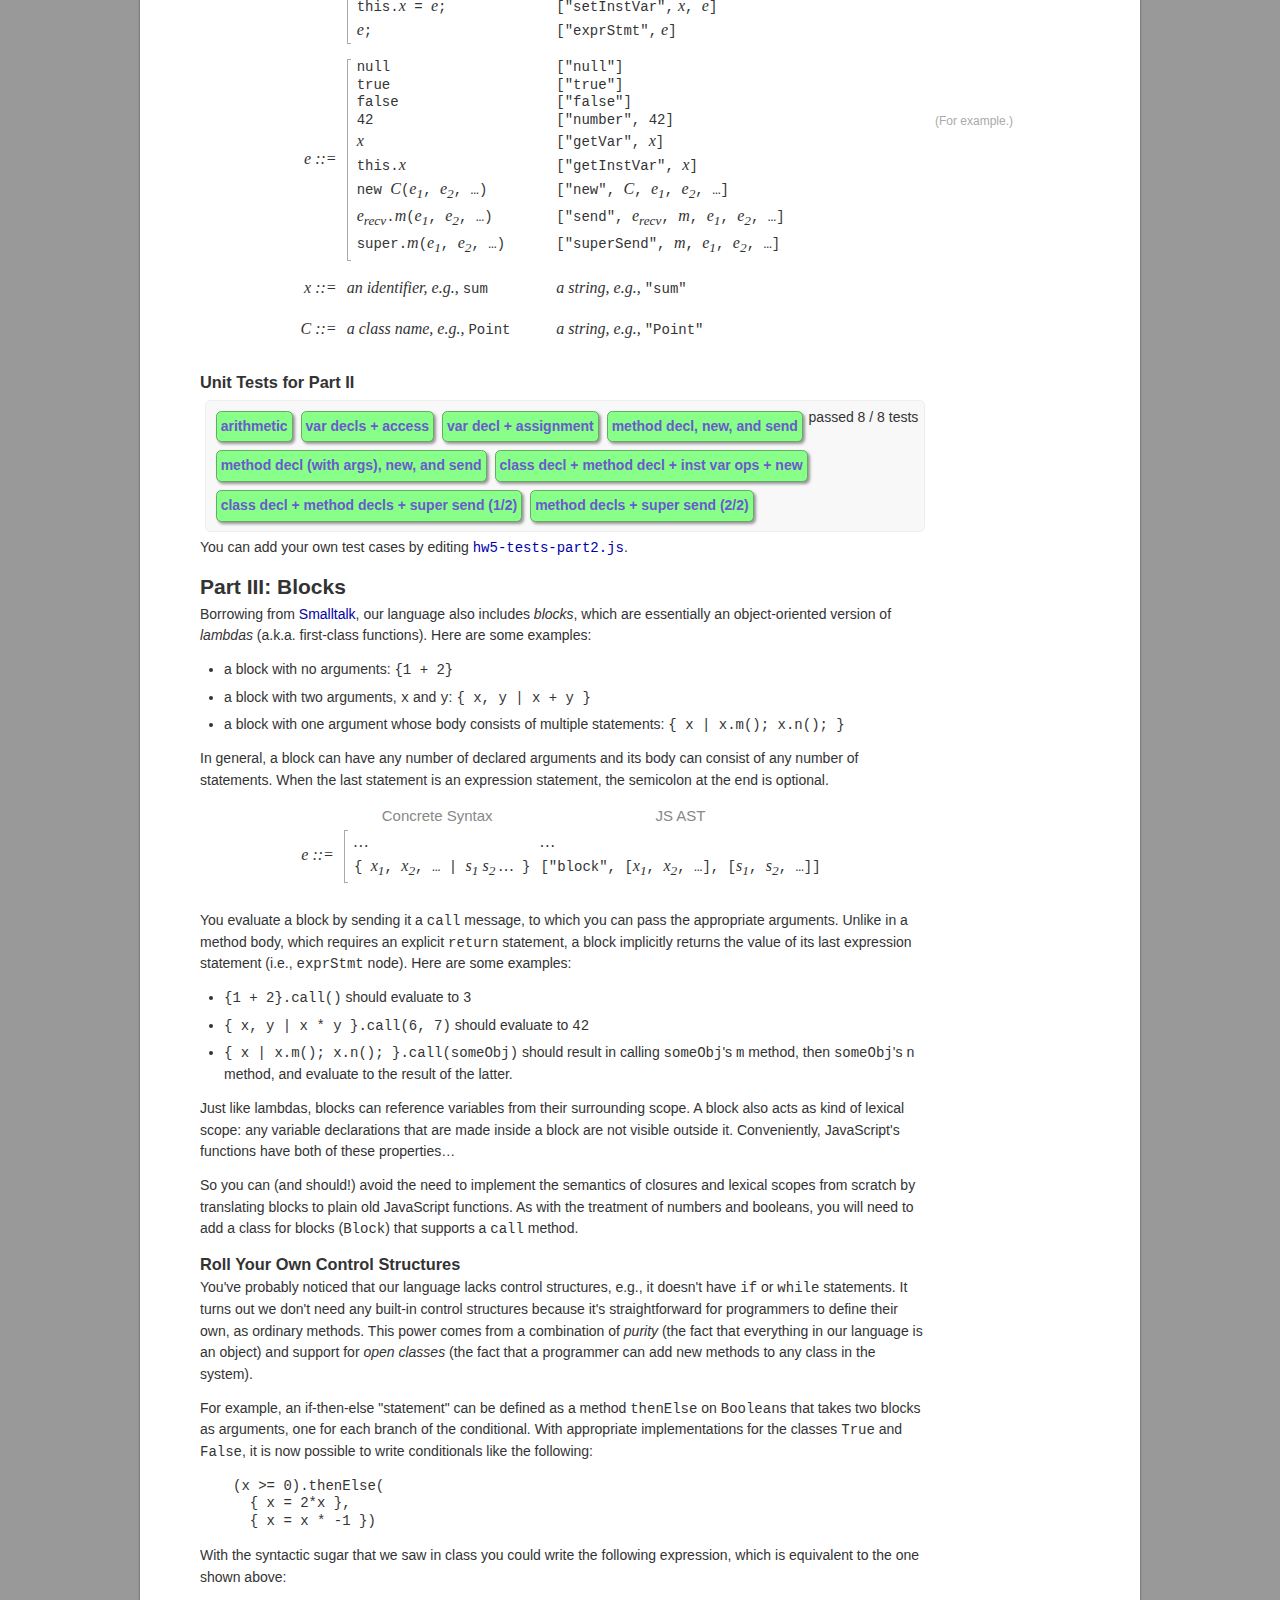
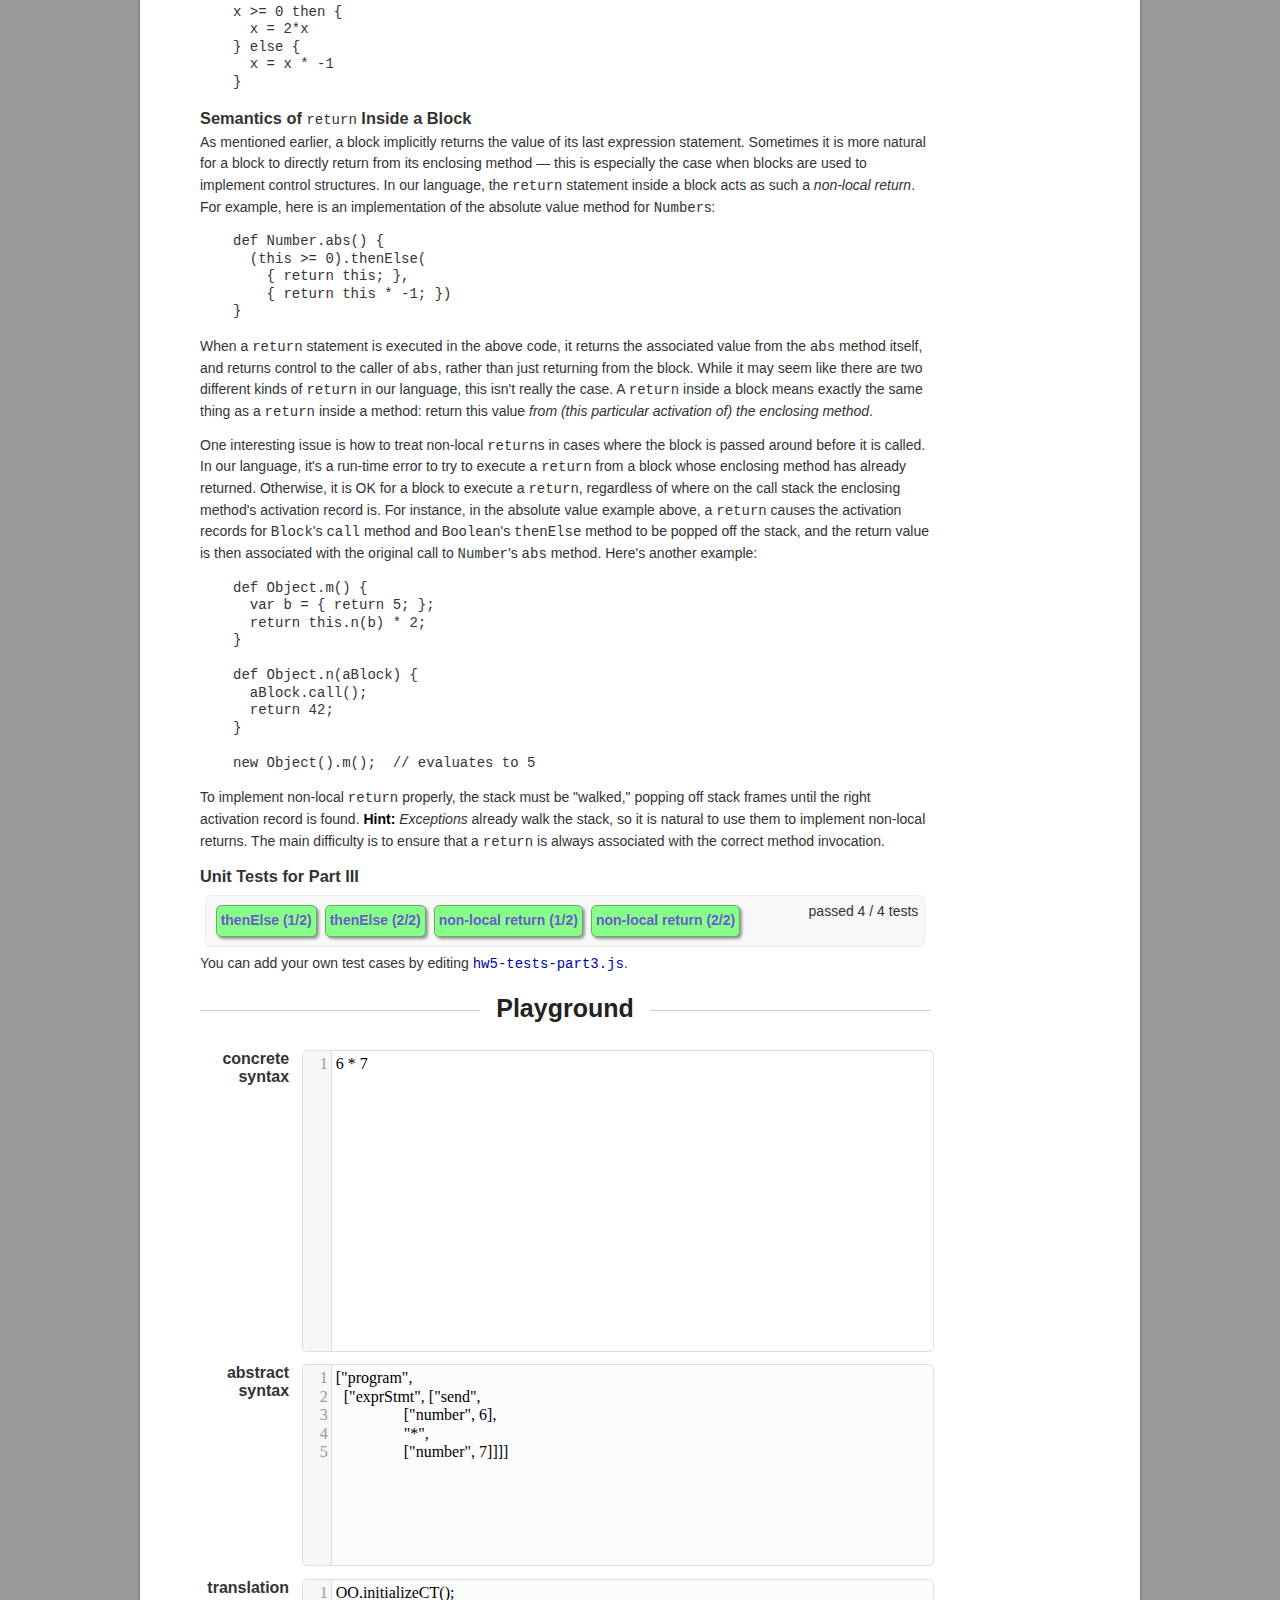
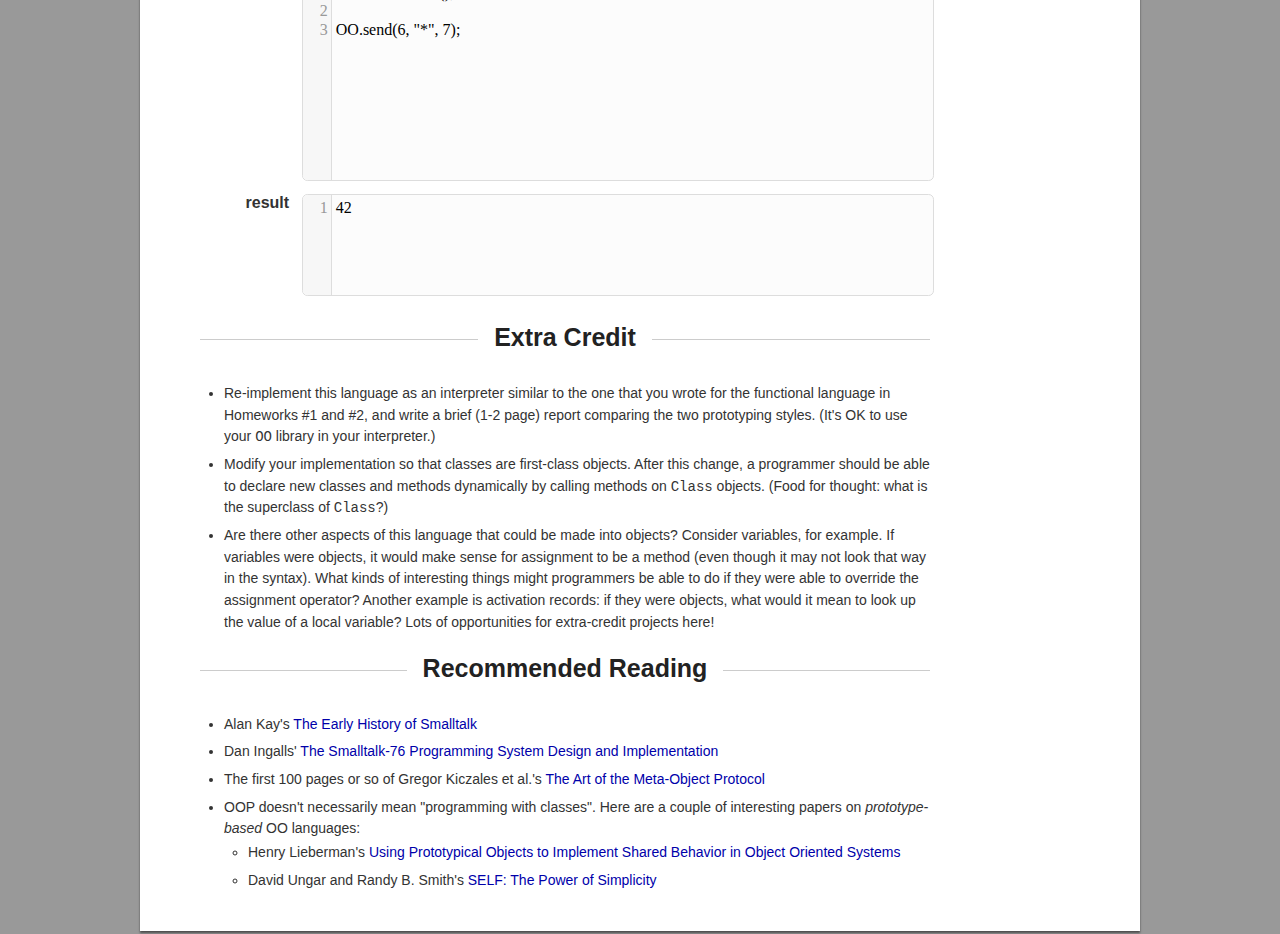
==== commit be07cf04: "hw5" ====
--- a/oo/index.html
+++ b/oo/index.html
@@ -3,9 +3,171 @@
     <link rel="stylesheet" href="resources/codemirror.css"></link>
     <link rel="stylesheet" href="resources/common.css"></link>
     <link rel="stylesheet" href="resources/tests.css"></link>
+    <link rel="stylesheet" href="resources/playground.css"></link>
 
     <script src="resources/helpers.js"></script>
-    <script src="test-harness.js"></script>
+    <script src="resources/lang.js"></script>
+    <script src="resources/tests.js"></script>
+    <script src="resources/IndentingOutputStream.js"></script>
+    <script src="resources/playground.js"></script>
+    <script src="resources/beautify.js"></script>
+
+    <script src="resources/jquery-2.1.1.min.js"></script>
+    <script src="resources/codemirror.js"></script>
+
+    <script type="text/ohm-js">
+
+O {
+  Program
+    = ProgramPart* Expr?
+
+  ProgramPart
+    = ClassDecl
+    | MethodDecl
+    | Stmt
+
+  ClassDecl
+    = class className (extends className)? InstVarDecls ';'
+
+  InstVarDecls
+    = with ident (',' ident)*  -- some
+    |                          -- none
+
+  MethodDecl
+    = def className '.' ident Formals MethodBody  -- nary1
+    | def className (ident ident)+ MethodBody     -- nary2
+    | def className binSelector ident MethodBody  -- binary
+
+  MethodBody
+    = '=' Expr ';'         -- expr
+    | '{' Stmt* Expr? '}'  -- stmt
+
+  Stmt
+    = var VarDeclPart (',' VarDeclPart)* ';'  -- varDecls
+    | return Expr ';'                         -- return
+    | this '.' ident '=' Expr ';'             -- instVarAssign
+    | ident '=' Expr ';'                      -- varAssign
+    | Expr ';'                                -- expr
+
+  VarDeclPart
+    = ident '=' Expr  -- init
+    | ident           -- noInit
+
+  Expr  -- expression
+    = WSendExpr
+
+  WSendExpr
+    = super  (ident EqExpr)+  -- super
+    | EqExpr (ident EqExpr)+  -- send
+    | EqExpr
+
+  EqExpr
+    = RelExpr ('===' | '==' | '!==' | '!=') RelExpr  -- eq
+    | RelExpr
+
+  OrExpr
+    = OrExpr or AndExpr  -- or
+    | AndExpr
+
+  AndExpr
+    = AndExpr and RelExpr  -- and
+    | RelExpr
+
+  RelExpr
+    = AddExpr ('<=' | '<' | '>=' | '>') AddExpr  -- rel
+    | AddExpr
+
+  AddExpr
+    = AddExpr ('+' | '-') MulExpr  -- add
+    | MulExpr
+
+  MulExpr
+    = MulExpr ('*' | '/' | '%') DotExpr  -- mul
+    | DotExpr
+
+  DotExpr
+    = super   '.' ident Actuals  -- super
+    | DotExpr '.' ident Actuals  -- send
+    | this    '.' ident  ~'('    -- instVarAccess
+    | UnExpr
+
+  UnExpr
+    = '+' PriExpr  -- pos
+    | '-' PriExpr  -- neg
+    | PriExpr
+
+  PriExpr
+    = '(' Expr ')'                  -- paren
+    | '{' BFormals Stmt* Expr? '}'  -- block
+    | new className Actuals         -- new
+    | string                        -- str
+    | ident                         -- ident
+    | number                        -- number
+    | this                          -- this
+    | trueK                         -- true
+    | falseK                        -- false
+    | nullK                         -- null
+
+  Actuals
+    = '(' ')'                   -- none
+    | '(' Expr (',' Expr)* ')'  -- some
+
+  Formals
+    = '(' ')'                     -- none
+    | '(' ident (',' ident)* ')'  -- some
+
+  BFormals
+    = ident (',' ident)* '|'  -- some
+    |                         -- none
+
+  ident  -- identifier
+    = ~keyword lower alnum*
+
+  className  -- class name
+    = upper alnum*
+
+  string  -- string literal
+    = '"' (~'"' ~'\n' _)* '"'
+
+  number  -- number literal
+    = digit+ ('.' digit+)?  -- wholeAndFrac
+    | '.' digit+            -- onlyFrac
+
+  binSelector  -- binary selector
+    = '===' | '==' | '!==' | '!=' | '<=' | '<' | '>=' | '>'
+    | '+'   | '-'  | '*'   | '/'  | '%'
+
+  and        = 'and' ~alnum
+  class      = 'class' ~alnum
+  def        = 'def' ~alnum
+  extends    = 'extends' ~alnum
+  falseK     = 'false' ~alnum
+  new        = 'new' ~alnum
+  nullK      = 'null' ~alnum
+  or         = 'or' ~alnum
+  return     = 'return' ~alnum
+  super      = 'super' ~alnum
+  this       = 'this' ~alnum
+  trueK      = 'true' ~alnum
+  var        = 'var' ~alnum
+  with       = 'with' ~alnum
+
+  space += comment
+
+  comment
+    = '/*' (~'*/' _)* '*/'          -- multiLine
+    | '//' (~'\n' _)* ('\n' | end)  -- singleLine
+
+  keyword = class | def  | extends | falseK | new  | nullK  | return
+          | super | this | trueK   | var    | with
+
+  tokens = (keyword | ident | comment | _)*
+}
+
+    </script>
+    <script src="resources/ohm.min.js"></script>
+    <script src="O.js"></script>
+    <script src="prettyPrint.js"></script>
   </head>
   <body>
     <everything>
@@ -66,18 +228,14 @@
         <h2>Declaring Classes</h2>
         <p>
           Here's how you declare a new class in our language:
-	  <codeBlock>class Point {
-  var x, y;
-}</codeBlock>
+	  <codeBlock>class Point with x, y;</codeBlock>
           The <code>Point</code> class in this example has two instance variables, <code>x</code> and <code>y</code>.
           (Instance variables are declared using the <code>var</code> keyword.)
         </p>
         <p>
           By default, new classes are subclasses of <code>Object</code>, which is the root of the class hierarchy in
           our language. You can optionally specify a superclass in a class declaration using  the <code>extends</code>
-          keyword, e.g.,<codeBlock>class ThreeDeePoint extends Point {
-  var z;
-}</codeBlock>
+          keyword, e.g.,<codeBlock>class ThreeDeePoint extends Point with z;</codeBlock>
         </p>
         <h2>Declaring Methods</h2>
         <p>
@@ -347,31 +505,32 @@
             <li>
               <code>OO.initializeCT()</code> should declare the following classes and methods:
               <ul>
-              <li>
-                <code>Object</code>
-                <ul>
-                  <li><code>initialize()</code>, <code>===</code>, and <code>!==</code> should work as described
-                    previously.</li>
-                  <li><code>isNumber()</code> returns <code>false</code></li>
-                </ul>
-              </li>
-              <li>
-                <code>Number</code> (a subclass of <code>Object</code>)
-                <ul>
-                  <li><code>isNumber()</code> returns <code>true</code></li>
-                  <li><code>+ anotherNumber</code> returns the sum of the receiver and <code>anotherNumber</code>
-                  <li><code>- anotherNumber</code> &hellip;
-                  <li><code>* anotherNumber</code> &hellip;
-                  <li><code>/ anotherNumber</code> &hellip;
-                  <li><code>% anotherNumber</code> &hellip;
-                </ul>
-              </li>
-              <li>
-                When <code>typeof recv === "number"</code>,<br>
-                <code>OO.send(recv, selector, arg<sub>1</sub>, arg<sub>2</sub>, &hellip;)</code> should look up the
-                method with the name <code>selector</code> in the <code>Number</code> class.
-              </li>
-            </ul>
+                <li>
+                  <code>Object</code>
+                  <ul>
+                    <li><code>initialize()</code>, <code>===</code>, and <code>!==</code> should work as described
+                      previously.</li>
+                    <li><code>isNumber()</code> returns <code>false</code></li>
+                  </ul>
+                </li>
+                <li>
+                  <code>Number</code> (a subclass of <code>Object</code>)
+                  <ul>
+                    <li><code>isNumber()</code> returns <code>true</code></li>
+                    <li><code>+ anotherNumber</code> returns the sum of the receiver and <code>anotherNumber</code>
+                    <li><code>- anotherNumber</code> &hellip;
+                    <li><code>* anotherNumber</code> &hellip;
+                    <li><code>/ anotherNumber</code> &hellip;
+                    <li><code>% anotherNumber</code> &hellip;
+                  </ul>
+                </li>
+              </ul>
+            </li>
+            <li>
+              When <code>typeof recv === "number"</code>,<br>
+              <code>OO.send(recv, selector, arg<sub>1</sub>, arg<sub>2</sub>, &hellip;)</code> should look up the
+              method with the name <code>selector</code> in the <code>Number</code> class.
+            </li>
           </ul>
         </p>
         <h3>Unit Tests for Part II</h3>
@@ -382,10 +541,381 @@
       </section>
       <section>
         <sectionHeader>
-          <span>Homework #5, Extra Credit, Etc.</span>
+          <span>Homework #5: Completing the Prototype</span>
         </sectionHeader>
         <p>
-          <i>Coming soon!</i>
+          <due>
+            <b>Due at 11:30pm on Wednesday, March 4.</b>
+            Turn in just your <tt>oo.js</tt> file through the course page on CCLE.
+          </due>
+        </p>
+        <p>
+          In this homework, you will complete the prototype of our OO language. This will include doing a little more
+          work on the library that you implemented for Homework #4, and writing a translator from our OO language to
+          JavaScript.
+        </p>
+        <h2>Part I: Objectifying More Primitives</h2>
+        <p>
+          Modify <code>OO.initializeCT()</code> to:
+          <ul>
+            <li>Add <code>&lt;</code>, <code>&leq;</code>, <code>&geq;</code>, and <code>&gt;</code> methods to the
+              <code>Number</code> class. These methods should have the same semantics as their corresponding operators
+              in JavaScript.</li>
+            <li>
+              Declare the following classes:
+              <ul>
+                <li><code>Null</code> (a subclass of <code>Object</code>)</li>
+                <li><code>Boolean</code> (a subclass of <code>Object</code>)</li>
+                <li><code>True</code> (a subclass of <code>Boolean</code>)</li>
+                <li><code>False</code> (a subclass of <code>Boolean</code>)</li>
+              </ul>
+            </li>
+          </ul>
+        </p>
+        <p>
+          <b>Note:</b> The new classes listed above should not have any instance variables. They shouldn't have any
+          methods either, though by the time you're done with this assignment, you will be able to declare methods for
+          them using the source language, e.g., <codeBlock>def Boolean.isBoolean() { return true; }</codeBlock>
+        </p>
+        <p>
+          Now modify <code>OO.send()</code> so that:
+          <ul>
+            <li><code>OO.send(null,</code>
+              selector<code>, </code>e<sub>1</sub><code>, </code>e<sub>2</sub><code>, &hellip;)</code> looks up the
+              appropriate method in the <code>Null</code> class.</li>
+            <li>Similarly, when the receiver is <code>true</code> or <code>false</code>, method lookup should happen in
+              the <code>True</code> or <code>False</code> class, respectively.</li>
+          </ul>
+        </p>
+        <h3>Unit Tests for Part I</h3>
+        <script src="hw5-tests-part1.js"></script>
+        <p>
+          You can add your own test cases by editing <a href="hw5-tests-part1.js"><code>hw5-tests-part1.js</code></a>.
+        </p>
+        <h2>Part II: The Translator</h2>
+        <p>
+          You will now write a translator from our OO language to JavaScript. Some of the features of our language
+          (e.g., class declarations) can be translated to a single method call that uses the OO library that you wrote
+          in Homework #4. Other features will have to be translated to JavaScript code that has the desired behavior
+          &mdash; it will be your job to design an appropriate translation strategy for these features.
+        </p>
+        <p>
+          Source programs will be provided as abstract syntax trees (ASTs) similar to the ones you saw in Homeworks #1
+          and #2. Your translator will take an AST as an argument, and return a string containing the JavaScript code
+          generated from that AST: <codeBlock>O.transAST = function(ast) {
+  // TODO: translate the AST to JavaScript
+};</codeBlock>
+        </p>
+        <p>
+          <b>Note:</b> It is important that you store your translation function in <code>O.transAST</code>. This will
+          hook it up to our test harness (which will also be used for grading!) and let you use the playground below
+          to experiment with your prototype.
+        </p>
+        <p>
+          Similar to the evaluators you wrote in the first two homeworks, it is natural for your translation to be
+          compositional. That is, the translation of an expression or statement should be defined in terms of the
+          translations of its subparts (other expressions and statements). This leads to a nice recursive solution,
+          and it also ensures that you allow the subparts to be themselves arbitrarily complex. For example, the
+          arguments to message sends can be arbitrary expressions, including other message sends. Also like those
+          earlier homeworks, your implementation will need to "dispatch" on the kind of AST node being considered.
+          <i>We strongly encourage you to use the pattern matching library that you wrote in Homework #3 for this
+          purpose.</i>
+        </p>
+        <p>
+          The rest of this section shows how the concrete syntax of each of the constructs in our language is
+          represented as an AST node. We also explain the semantics of some of the constructs.
+        </p>
+        <h3>Programs</h3>
+        <p>
+          The top-level AST node will always represent an entire program. A program in our OO language consists of zero
+          or more <i>source elements</i>, each of which may be a class declaration, a method declaration, or a
+          statement. The AST node for a program includes the tag <code>"program"</code> followed by the AST nodes for
+          the program's source elements: <codeBlock>["program", ast1, ast2, ...]</codeBlock>
+        </p>
+        <p>
+          <b>Hint:</b> The first thing you should generate from a program node is the following statement,
+          <codeBlock>OO.initializeCT();</codeBlock>
+          that way every time a program is evaluated, it starts with a clean slate.
+        </p>
+        <h3>Class Declarations</h3>
+        <p>
+          Class declarations, e.g.,
+          <codeBlock>class ThreeDeePoint extends Point with z;</codeBlock>
+          are represented as <code>classDecl</code> nodes that include the name of the class that is being declared,
+          the name of its superclass, and a list of its instance variable names, e.g.,
+          <codeBlock>["classDecl", "ThreeDeePoint", "Point", ["z"]]</codeBlock>
+          Note that the name of the superclass is included in the classDecl node even when it's not written explicitly
+          in the concrete syntax, e.g.,
+          <codeBlock>class Point with x, y;</codeBlock>
+          is represented as
+          <codeBlock>["classDecl", "Point", "Object", ["x", "y"]]</codeBlock>
+        </p>
+        <h3>Method Declarations</h3>
+        <p>
+          Method declarations, e.g.,
+          <codeBlock>def C.m(a, b, c) { &hellip; }</codeBlock>
+          are represented as <code>methodDecl</code> nodes that include the name of the class in which the method is
+          being declared, the name of the method, a list containing the names of its arguments, and a list containing
+          the ASTs of the statements in its body, e.g.,
+          <codeBlock>["methodDecl", "C", "m", ["a", "b", "c"], [...]]</codeBlock>
+        </p>
+        <p>
+          Note that the result of calling a method that doesn't return a value should be <code>null</code>. E.g., <codeBlock>def Object.m() { }
+new Object().m();  // should evaluate to null</codeBlock>
+        </p>
+        <h3>Statements and Expressions</h3>
+        <p>
+          <table class="syntax">
+            <tr>
+              <th></th>
+              <th>Concrete Syntax</th>
+              <th>JS AST</th>
+            </tr>
+            <tr>
+              <td>s ::=</td>
+              <td>
+                <multival>
+                  <div><code>var </code>x<sub>1</sub><code> = </code>e<sub>1</sub><code>, </code>x<sub>2</sub><code> = </code>e<sub>2</sub><code>, &hellip;;</code></div>
+                  <div><code>return </code>e<code>;</code></div>
+                  <div>x<code> = </code>e<code>;</code></div>
+                  <div><code>this.</code>x<code> = </code>e<code>;</code></div>
+                  <div>e<code>;</code></div>
+                </multival>
+              </td>
+              <td>
+                <div><code>["varDecls", [</code>x<sub>1</sub><code>, </code>e<sub>1</sub><code>], [</code>x<sub>2</sub><code>, </code>e<sub>2</sub><code>]&hellip;]</code></div>
+                <div><code>["return",</code> e<code>]</code></div>
+                <div><code>["setVar",</code> x<code>, </code>e<code>]</code></div>
+                <div><code>["setInstVar",</code> x<code>, </code>e<code>]</code></div>
+                <div><code>["exprStmt",</code> e<code>]</code></div>
+              </td>
+            </tr>
+            <tr>
+              <td>e ::=</td>
+              <td>
+                <multival>
+                  <div><code>null</code></div>
+                  <div><code>true</code></div>
+                  <div><code>false</code></div>
+                  <div><code>42</code></i></div>
+                  <div>x</div>
+                  <div><code>this.</code>x</div>
+                  <div><code>new </code>C<code>(</code>e<sub>1</sub><code>, </code>e<sub>2</sub><code>, &hellip;)</code></div>
+                  <div>e<sub>recv</sub><code>.</code>m<code>(</code>e<sub>1</sub><code>, </code>e<sub>2</sub><code>, &hellip;)</code></div>
+                  <div><code>super.</code>m<code>(</code>e<sub>1</sub><code>, </code>e<sub>2</sub><code>, &hellip;)</code></div>
+                </multival>
+              </td>
+              <td>
+                <div><code>["null"]</code></div>
+                <div><code>["true"]</code></div>
+                <div><code>["false"]</code></div>
+                <div><code>["number", 42]</code><sideBar>(For example.)</sideBar></div>
+                <div><code>["getVar", </code>x<code>]</code></div>
+                <div><code>["getInstVar", </code>x<code>]</code></div>
+                <div><code>["new", </code>C<code>, </code>e<sub>1</sub><code>, </code>e<sub>2</sub><code>, &hellip;]</code></div>
+                <div><code>["send", </code>e<sub>recv</sub><code>, </code>m<code>, </code>e<sub>1</sub><code>, </code>e<sub>2</sub><code>, &hellip;]</code></div>
+                <div><code>["superSend", </code>m<code>, </code>e<sub>1</sub><code>, </code>e<sub>2</sub><code>, &hellip;]</code></div>
+              </td>
+            </tr>
+            <tr>
+              <td>x ::=</td>
+              <td>an identifier, e.g., <code>sum</code></td>
+              <td>a string, e.g., <code>"sum"</code></td>
+            </tr>
+            <tr>
+              <td>C ::=</td>
+              <td>a class name, e.g., <code>Point</code></td>
+              <td>a string, e.g., <code>"Point"</code></td>
+            </tr>
+          </table>
+        </p>
+        <h3>Unit Tests for Part II</h3>
+        <script src="hw5-tests-part2.js"></script>
+        <p>
+          You can add your own test cases by editing <a href="hw5-tests-part2.js"><code>hw5-tests-part2.js</code></a>.
+        </p>
+        <h2>Part III: Blocks</h2>
+        <p>
+          Borrowing from <a href="http://en.wikipedia.org/wiki/Smalltalk">Smalltalk</a>, our language also includes <i>blocks</i>, which are essentially an object-oriented
+          version of <i>lambdas</i> (a.k.a. first-class functions). Here are some examples:
+          <ul>
+            <li>a block with no arguments: <code>{1 + 2}</code></li>
+            <li>a block with two arguments, <code>x</code> and <code>y</code>: <code>{ x, y | x + y }</code></li>
+            <li>a block with one argument whose body consists of multiple statements: <code>{ x | x.m(); x.n(); }</code></li>
+          </ul>
+        </p>
+        <p>
+          In general, a block can have any number of declared arguments and its body can consist of any number of
+          statements. When the last statement is an expression statement, the semicolon at the end is optional.
+        </p>
+        <p>
+          <table class="syntax">
+            <tr>
+              <th></th>
+              <th>Concrete Syntax</th>
+              <th>JS AST</th>
+            </tr>
+            <tr>
+              <td>e ::=</td>
+              <td>
+                <multival>
+                  <div>&hellip;</div>
+                  <div><code>{ </code>x<sub>1</sub><code>, </code>x<sub>2</sub><code>, &hellip; | </code>s<sub>1</sub> s<sub>2</sub> &hellip;<code> }</code></div>
+                </multival>
+              </td>
+              <td>
+                <div>&hellip;</div>
+                <div><code>["block", [</code>x<sub>1</sub><code>, </code>x<sub>2</sub><code>, &hellip;], [</code>s<sub>1</sub><code>, </code>s<sub>2</sub><code>, &hellip;]]</code></div>
+              </td>
+            </tr>
+          </table>
+        </p>
+        <p>
+          You evaluate a block by sending it a <code>call</code> message, to which you can pass the appropriate
+          arguments. Unlike in a method body, which requires an explicit <code>return</code> statement, a block
+          implicitly returns the value of its last expression statement (i.e., <code>exprStmt</code> node). Here are
+          some examples:
+          <ul>
+            <li><code>{1 + 2}.call()</code> should evaluate to <code>3</code></li>
+            <li><code>{ x, y | x * y }.call(6, 7)</code> should evaluate to <code>42</code></li>
+            <li><code>{ x | x.m(); x.n(); }.call(someObj)</code> should result in calling <code>someObj</code>'s <code>m</code> method, then <code>someObj</code>'s
+              <code>n</code> method, and evaluate to the result of the latter.</li>
+          </ul>
+        </p>
+        <p>
+          Just like lambdas, blocks can reference variables from their surrounding scope. A block also acts as kind of
+          lexical scope: any variable declarations that are made inside a block are not visible outside it.
+          Conveniently, JavaScript's functions have both of these properties&hellip;
+        </p>
+        <p>
+          So you can (and should!) avoid the need to implement the semantics of closures and lexical scopes from scratch
+          by translating blocks to plain old JavaScript functions. As with the treatment of numbers and booleans, you
+          will need to add a class for blocks (<code>Block</code>) that supports a <code>call</code> method.
+        </p>
+        <h3>Roll Your Own Control Structures</h3>
+        <p>
+          You've probably noticed that our language lacks control structures, e.g., it doesn't have <code>if</code> or
+          <code>while</code> statements. It turns out we don't need any built-in control structures because it's
+          straightforward for programmers to define their own, as ordinary methods. This power comes from a combination
+          of <i>purity</i> (the fact that everything in our language is an object) and support for <i>open classes</i>
+          (the fact that a programmer can add new methods to any class in the system).
+        </p>
+        <p>
+          For example, an if-then-else "statement" can be defined as a method <code>thenElse</code> on
+          <code>Boolean</code>s that takes two blocks as arguments, one for each branch of the conditional. With
+          appropriate implementations for the classes <code>True</code> and <code>False</code>, it is now possible to
+          write conditionals like the following:<codeBlock>(x >= 0).thenElse(
+  { x = 2*x },
+  { x = x * -1 })</codeBlock>
+          With the syntactic sugar that we saw in class you could write the following expression, which is equivalent
+          to the one shown above:<codeBlock>x >= 0 then {
+  x = 2*x
+} else {
+  x = x * -1
+}</codeBlock>
+        </p>
+        <h3>Semantics of <code>return</code> Inside a Block</h3>
+        <p>
+          As mentioned earlier, a block implicitly returns the value of its last expression statement. Sometimes it is
+          more natural for a block to directly return from its enclosing method &mdash; this is especially the case when
+          blocks are used to implement control structures. In our language, the <code>return</code> statement inside a
+          block acts as such a <i>non-local return</i>. For example, here is an implementation of the absolute value
+          method for <code>Number</code>s:<codeBlock>def Number.abs() {
+  (this >= 0).thenElse(
+    { return this; },
+    { return this * -1; })
+}</codeBlock>
+          When a <code>return</code> statement is executed in the above code, it returns the associated value from the
+          <code>abs</code> method itself, and returns control to the caller of <code>abs</code>, rather than just
+          returning from the block. While it may seem like there are two different kinds of <code>return</code>
+          in our language, this isn't really the case. A <code>return</code> inside a block means exactly the same thing
+          as a <code>return</code> inside a method: return this value <i>from (this particular activation of) the
+          enclosing method</i>.
+        </p>
+        <p>
+          One interesting issue is how to treat non-local <code>return</code>s in cases where the block is passed around
+          before it is called. In our language, it's a run-time error to try to execute a <code>return</code> from a
+          block whose enclosing method has already returned. Otherwise, it is OK for a block to execute a
+          <code>return</code>, regardless of where on the call stack the enclosing method's activation record is. For
+          instance, in the absolute value example above, a <code>return</code> causes the activation records for
+          <code>Block</code>'s <code>call</code> method and <code>Boolean</code>'s <code>thenElse</code> method to
+          be popped off the stack, and the return value is then associated with the original call to
+          <code>Number</code>'s <code>abs</code> method. Here's another example:<codeBlock>def Object.m() {
+  var b = { return 5; };
+  return this.n(b) * 2;
+}
+
+def Object.n(aBlock) {
+  aBlock.call();
+  return 42;
+}
+
+new Object().m();  // evaluates to 5</codeBlock>
+        </p>
+        <p>
+          To implement non-local <code>return</code> properly, the stack must be "walked," popping off stack frames
+          until the right activation record is found.  <b>Hint:</b> <i>Exceptions</i> already walk the stack, so it is
+          natural to use them to implement non-local returns. The main difficulty is to ensure that a
+          <code>return</code> is always associated with the correct method invocation.
+        </p>
+        <h3>Unit Tests for Part III</h3>
+        <script src="hw5-tests-part3.js"></script>
+        <p>
+          You can add your own test cases by editing <a href="hw5-tests-part3.js"><code>hw5-tests-part3.js</code></a>.
+        </p>
+      </section>
+      <section>
+        <sectionHeader>
+          <span>Playground</span>
+        </sectionHeader>
+        <script>
+
+insertPlayground(
+    O,
+    '6 * 7'
+);
+
+        </script>
+      </section>
+      <section>
+        <sectionHeader>
+          <span>Extra Credit</span>
+        </sectionHeader>
+        <p>
+          <ul>
+            <li>Re-implement this language as an interpreter similar to the one that you wrote for the functional
+              language in Homeworks #1 and #2, and write a brief (1-2 page) report comparing the two prototyping styles.
+              (It's OK to use your <code>OO</code> library in your interpreter.)</li>
+            <li>Modify your implementation so that classes are first-class objects. After this change, a programmer
+              should be able to declare new classes and methods dynamically by calling methods on <code>Class</code>
+              objects. (Food for thought: what is the superclass of <code>Class</code>?)</li>
+            <li>Are there other aspects of this language that could be made into objects? Consider variables, for
+              example. If variables were objects, it would make sense for assignment to be a method (even though it
+              may not look that way in the syntax). What kinds of interesting things might programmers be able to do
+              if they were able to override the assignment operator? Another example is activation records: if they
+              were objects, what would it mean to look up the value of a local variable? Lots of opportunities for
+              extra-credit projects here!</li>
+          </ul>
+        </p>
+      </section>
+      <section>
+        <sectionHeader>
+          <span>Recommended Reading</span>
+        </sectionHeader>
+        <p>
+          <ul>
+            <li>Alan Kay's <a href="http://www.smalltalk.org/downloads/papers/SmalltalkHistoryHOPL.pdf">The Early
+              History of Smalltalk</a></li>
+            <li>Dan Ingalls' <a href="https://ia601608.us.archive.org/21/items/bitsavers_xeroxparctalk76ProgrammingSystemDesignandImplement_1637358/The_Smalltalk-76_Programming_System_Design_and_Implementation.pdf">The Smalltalk-76
+              Programming System Design and Implementation</a></li>
+            <li>The first 100 pages or so of Gregor Kiczales et al.'s <a href="http://www.amazon.com/The-Metaobject-Protocol-Gregor-Kiczales/dp/0262610744#">The Art of the Meta-Object Protocol</a></li>
+            <li>OOP doesn't necessarily mean "programming with classes". Here are a couple of interesting papers on
+              <i>prototype-based</i> OO languages:
+              <ul>
+                <li>Henry Lieberman's <a href="http://citeseerx.ist.psu.edu/viewdoc/download;jsessionid=08215CC8C328830681F432DC19CC3F0C?doi=10.1.1.48.69&rep=rep1&type=pdf">Using Prototypical Objects to Implement Shared Behavior in Object Oriented Systems</a></li>
+                <li>David Ungar and Randy B. Smith's <a href="http://www.selflanguage.org/_static/published/self-power.pdf">SELF: The Power of Simplicity</a></li>
+              </ul></li>
+          </ul>
         </p>
       </section>
     </everything>
--- a/oo/resources/tests.css
+++ b/oo/resources/tests.css
@@ -64,7 +64,9 @@
   display: none;
 }
 
-testCase syntax,
+testCase code,
+testCase ast,
+testCase translation,
 testCase actual,
 testCase exception,
 testCase expected {
@@ -72,17 +74,13 @@
   white-space: pre;
 }
 
-testCase syntax::after,
-testCase ast::after {
+testCase code::after,
+testCase ast::after,
+testCase translation::after {
   font-size: 12pt;
   vertical-align: top;
   content: '\2B07';
   display: block;
-}
-
-testCase ast {
-  font-family: Monaco, monospace;
-  white-space: pre;
 }
 
 testCase expected::before,
--- a/oo/resources/playground.css
+++ b/oo/resources/playground.css
@@ -0,0 +1,85 @@
+table.playground { }
+
+table.playground .CodeMirror {
+  display: inline-block;
+  clear: both;
+  border: 1px solid #ddd;
+  border-radius: 4pt;
+  font-family: Monaco;
+  line-height: 1.15;
+  background: #fcfcfc;
+}
+
+.number {
+}
+
+.keyword {
+  _color: #955ba6;
+  _color: cornflowerblue;
+  color: slateblue;
+}
+
+.ident {
+  color: maroon;
+}
+
+.comment {
+  color: green;
+}
+
+table.playground > tr > td {
+  vertical-align: top;
+  padding: 4pt;
+}
+
+table.playground > tr > td:first-child {
+  text-align: right;
+  font-weight: bold;
+}
+
+table.playground > tr:first-child .CodeMirror {
+  background: #fff;
+}
+
+parseError {
+  display: block;
+  white-space: pre-wrap;
+  color: maroon;
+  background: yellow;
+  padding: 0 4px;
+  padding: 4px;
+  opacity: 1;
+  max-height: 100pt;
+
+  -webkit-user-select: none;
+  -moz-user-select: none;
+  user-select: none;
+}
+
+.button {
+  display: inline-block;
+  -webkit-user-select: none;
+  -moz-user-select: none;
+  user-select: none;
+  border-radius: 4pt;
+  -moz-box-shadow: 0 1px 2px rgba(0,0,0,0.5);
+  -webkit-box-shadow: 0 1px 2px rgba(0,0,0,0.5);
+  padding: 5px 10px 5px;
+  text-decoration: none;
+  cursor: pointer;
+  margin-top: 4pt;
+  color: cornflowerblue;
+  background: #f7f7f7;
+  text-align: center;
+}
+
+.button:hover,
+.button:focus {
+  background: #f0f0f0;
+}
+
+.button:active {
+  -moz-box-shadow: inset 0 1px 2px rgba(0,0,0,0.7);
+  -webkit-box-shadow: none;
+}
+
